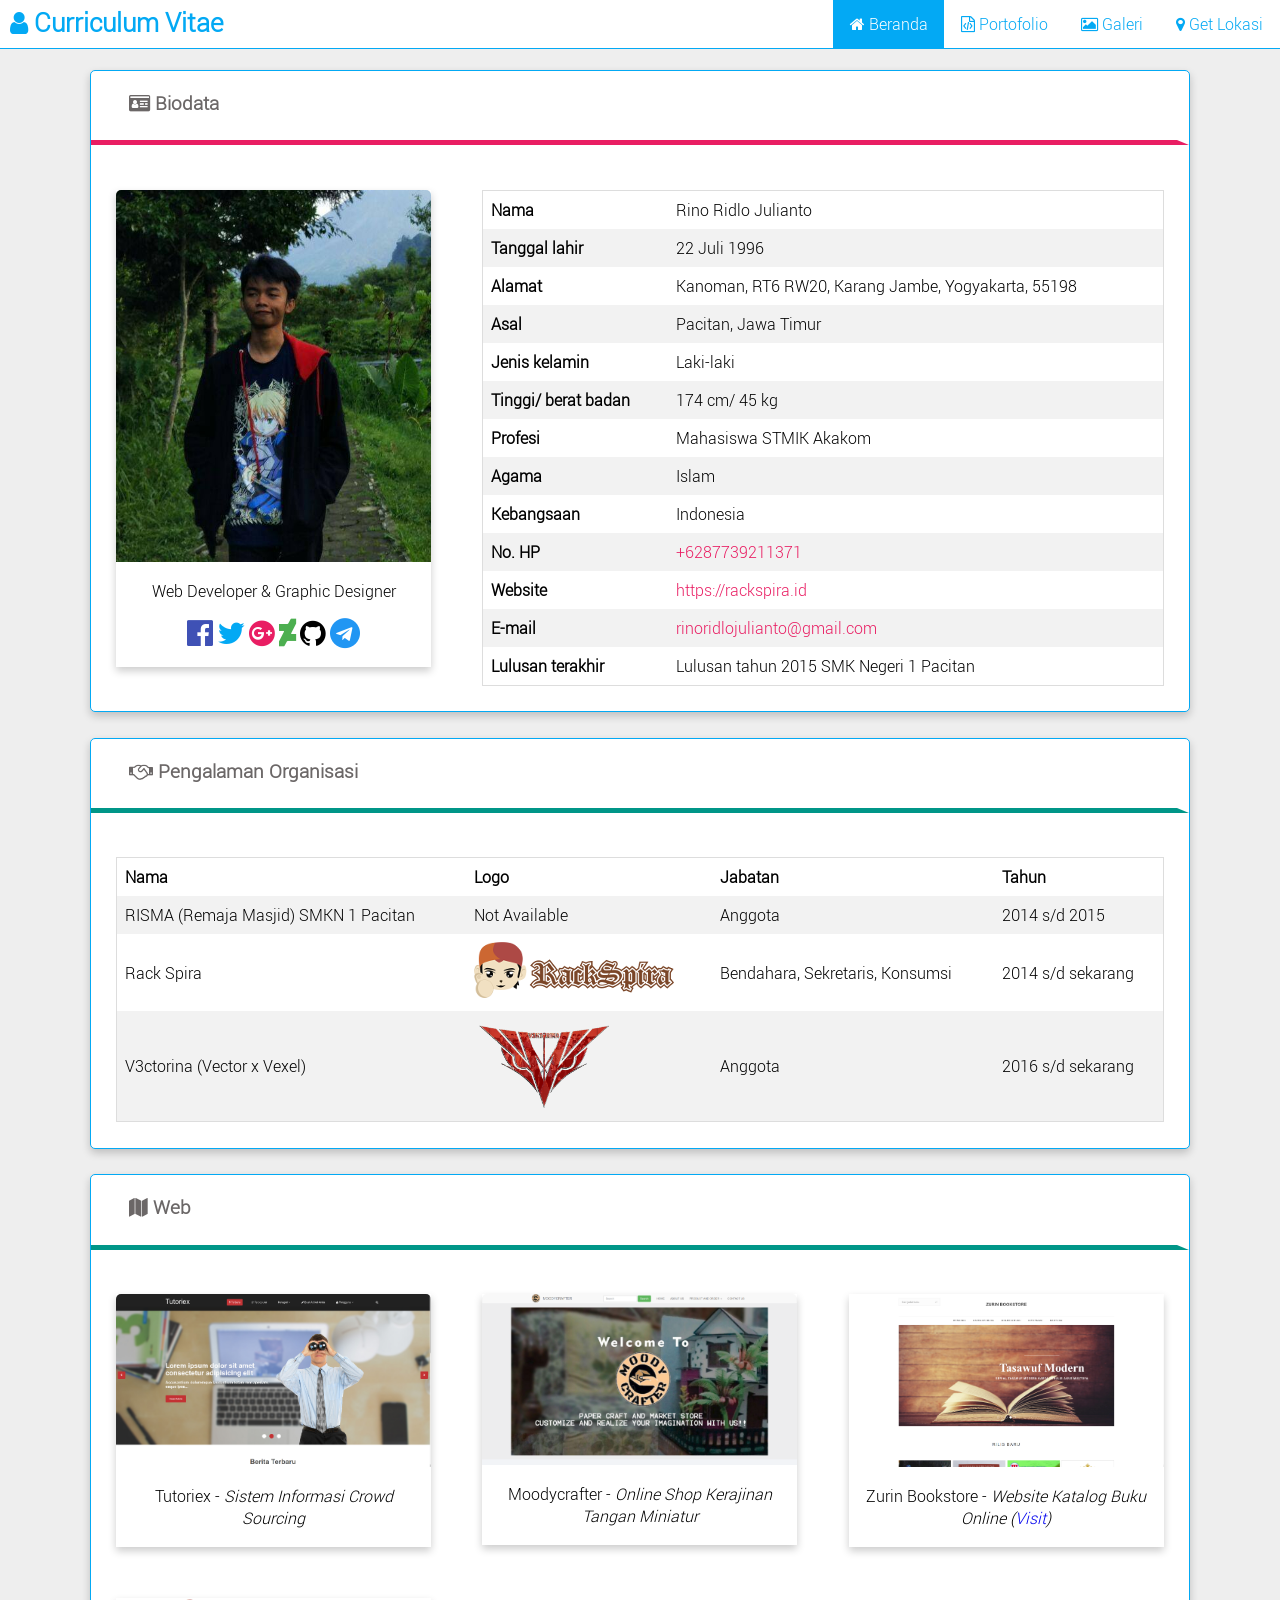
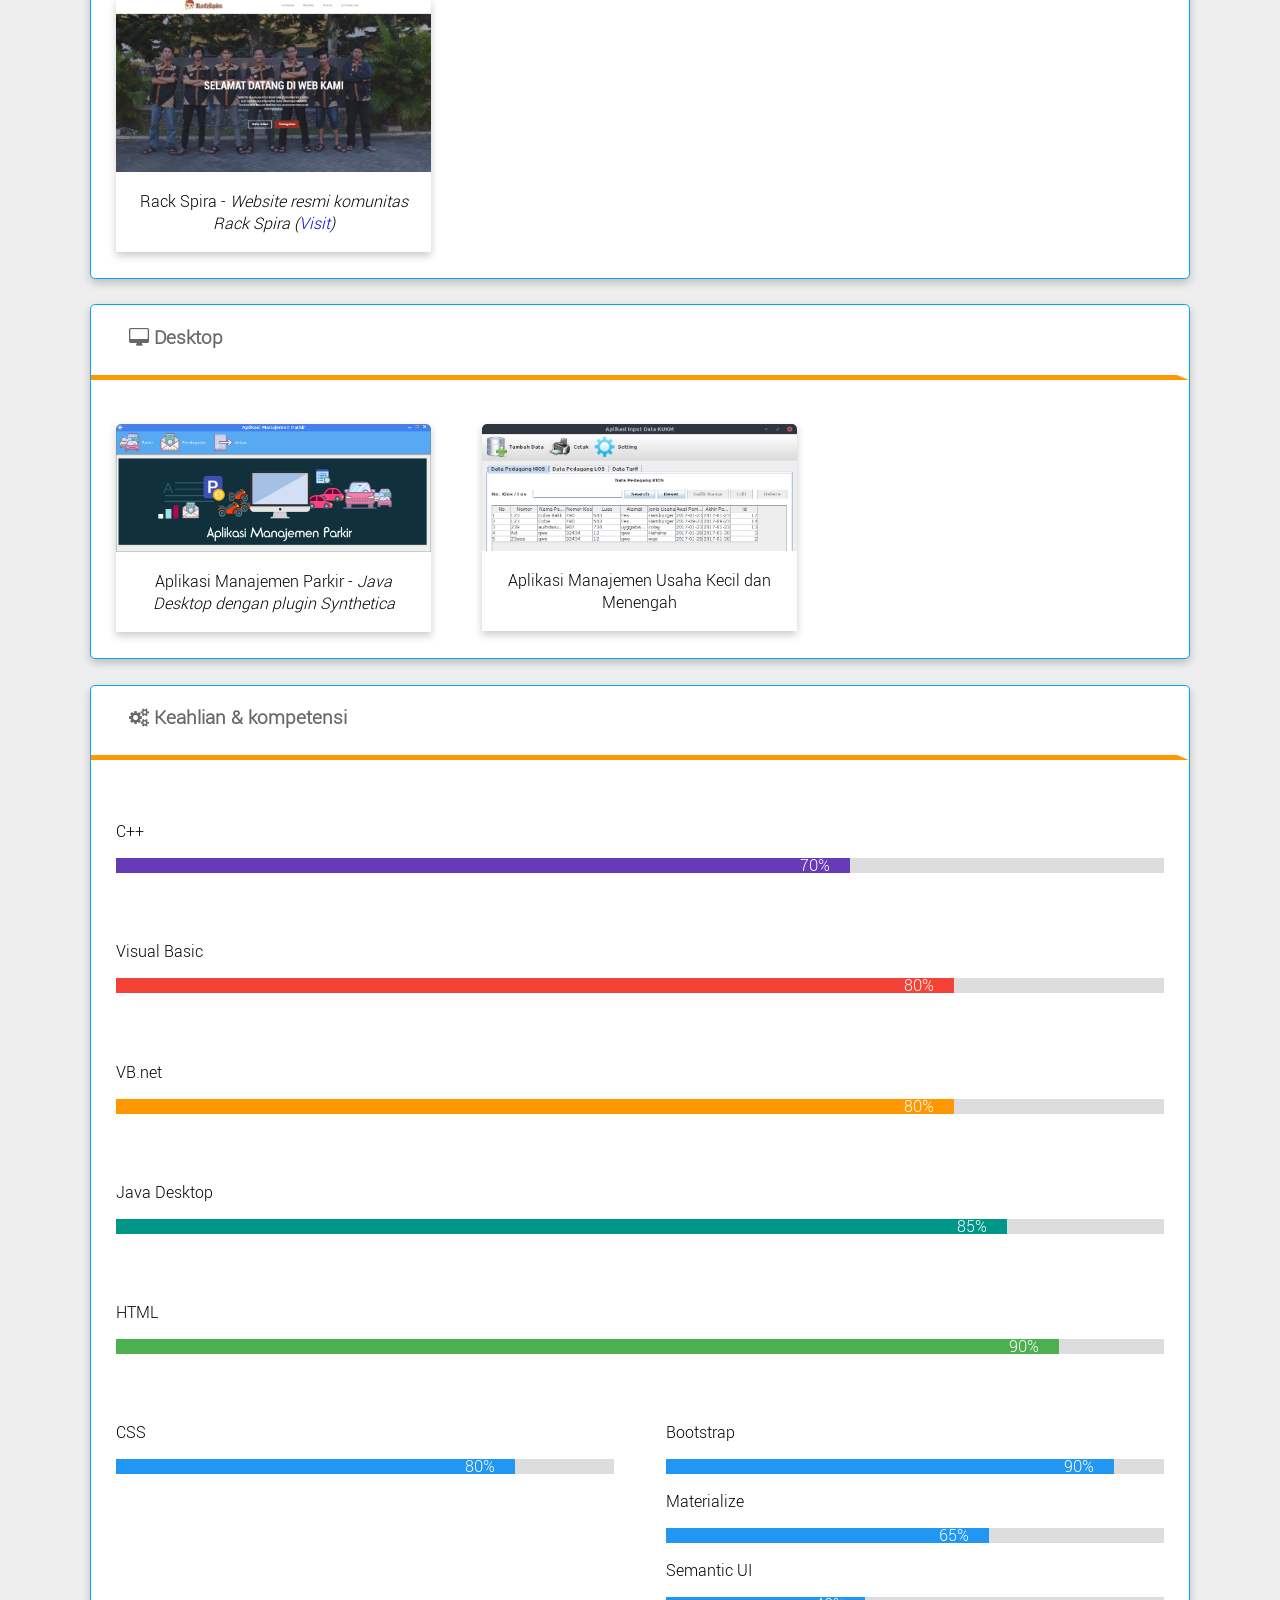
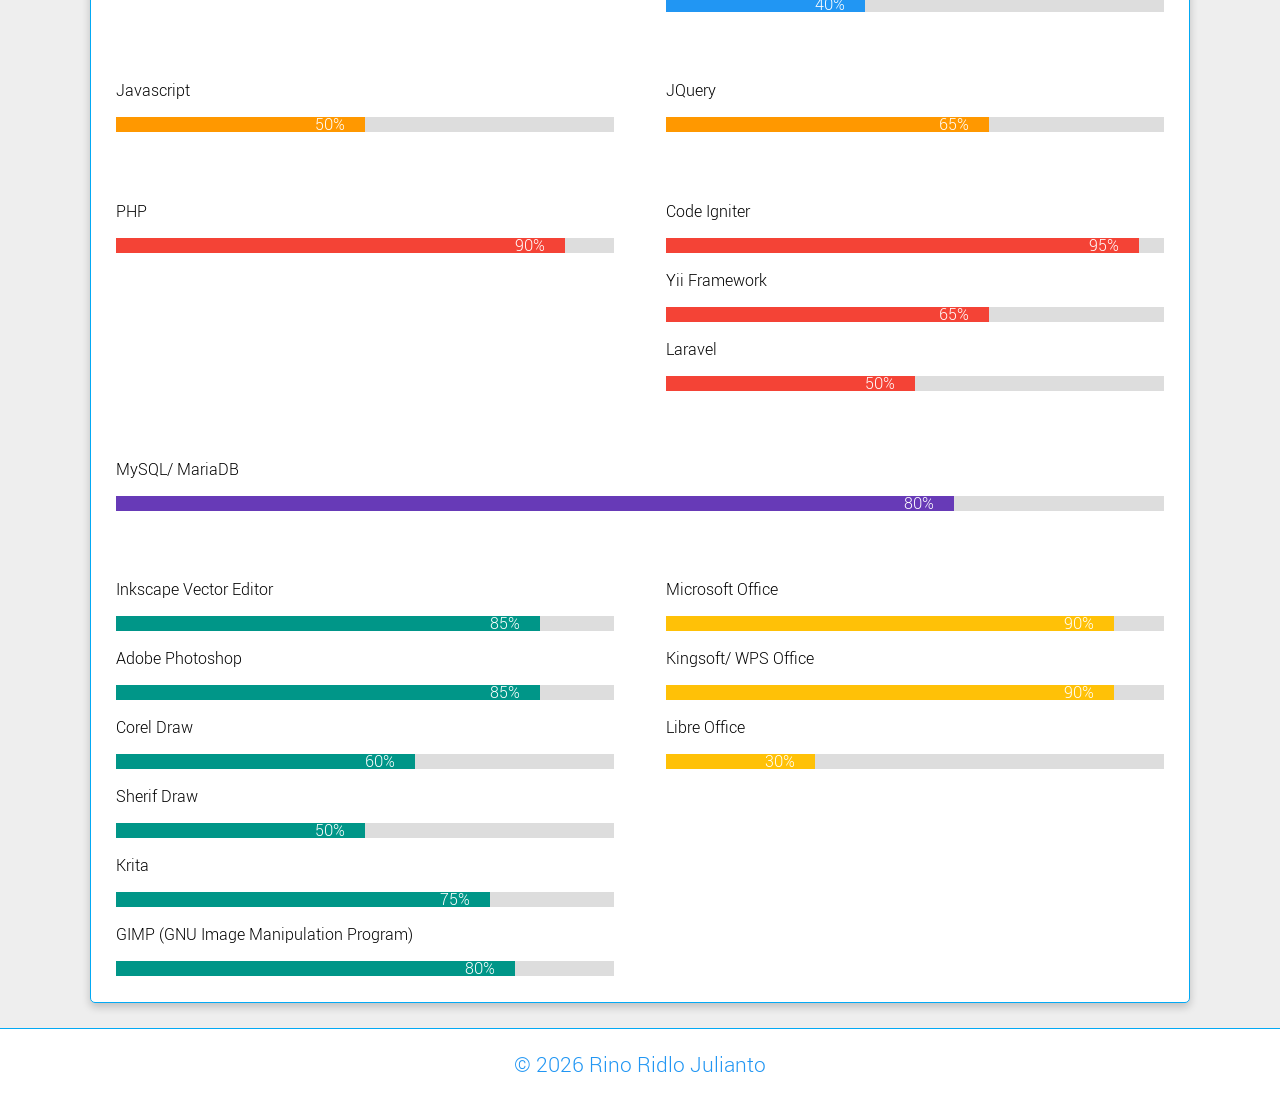
==== index.html @ c349282a "Initial commit" ====
<!DOCTYPE html>
<html lang="en">
<head>
    <meta charset="UTF-8">
    <meta name="viewport" content="width=device-width, initial-scale=1.0">
    <meta http-equiv="X-UA-Compatible" content="ie=edge">
    <title>Curriculum Vitae</title>
    <link rel="stylesheet" href="css/utama.css">
    <link rel="stylesheet" href="css/akses_font.css">
</head>
<body>
    <div class="navbar">
        <ul>
            <li class="title"><i class="fa fa-user"></i> Curriculum Vitae</li>
            <li class="right"><a href="#" onClick="getLocation(); return false;"><i class="fa fa-map-marker"></i> Get Lokasi</a></li>
            <li class="right"><a href="galeri.html"><i class="fa fa-image"></i> Galeri</a></li>
            <li class="right"><a href="portofolio.html"><i class="fa fa-file-code-o"></i> Portofolio</a></li>
            <li class="right"><a class="active" href="index.html"><i class="fa fa-home"></i> Beranda</a></li>
        </ul>
    </div>
    <div class="main">
        <div class="card">
            <div class="row">
                    <h3 class="border-red"><i class="fa fa-id-card"></i> Biodata</h3>
                    <div class="kol-4">
                        <div class="profile">
                        <img src="img/me.jpg" align="center">
                        <div class="profile-content">
                            <p align="center">Web Developer &amp; Graphic Designer</p>
                            <p align="center">
                                <a href="https://facebook.com/RynoVengeance" target="_blank">
                                    <i class="fa fa-facebook-official" style="font-size:30px;color:#3F51B5;" title="Facebook"></i>
                                </a>
                                <a href="https://twitter.com/Ryno_Vengenz" target="_blank">
                                    <i class="fa fa-twitter" style="font-size:30px;color:#03A9F4;" title="Twitter"></i>
                                </a>
                                <a href="https://plus.google.com/+RinoRidloJulianto" target="_blank">
                                    <i class="fa fa-google-plus-official" style="font-size:30px;color:#E91E63;" title="Google Plus"></i>
                                </a>
                                <a href="https://zurin14.deviantart.com/" target="_blank">
                                    <i class="fa fa-deviantart" style="font-size:30px;color:#4CAF50;" title="DeviantArt"></i>
                                </a>
                                <a href="https://github.com/Zurin" target="_blank">
                                    <i class="fa fa-github" style="font-size:30px;color:#000;" title="GitHub"></i>
                                </a>
                                <a href="https://t.me/ZurinArctus" target="_blank">
                                    <i class="fa fa-telegram" style="font-size:30px;color:#2196F3;" title="Telegram"></i>
                                </a>
                            </p> 
                        </div>
                        </div>  
                    </div>
                    <div class="kol-8">
                        <div style="overflow-x:auto;">
                                <table>
                                        <tr>
                                            <th>Nama</th>
                                            <td>Rino Ridlo Julianto</td>
                                        </tr>
                                        <tr>
                                            <th>Tanggal lahir</th>
                                            <td>22 Juli 1996</td>
                                        </tr>
                                        <tr>
                                            <th>Alamat</th>
                                            <td>Kanoman, RT6 RW20, Karang Jambe, Yogyakarta, 55198</td>
                                        </tr>
                                        <tr>
                                            <th>Asal</th>
                                            <td>Pacitan, Jawa Timur</td>
                                        </tr>
                                        <tr>
                                            <th>Jenis kelamin</th>
                                            <td>Laki-laki</td>
                                        </tr>
                                        <tr>
                                            <th>Tinggi/ berat badan</th>
                                            <td>174 cm/ 45 kg</td>
                                        </tr>
                                        <tr>
                                            <th>Profesi</th>
                                            <td>Mahasiswa STMIK Akakom</td>
                                        </tr>
                                        <tr>
                                            <th>Agama</th>
                                            <td>Islam</td>
                                        </tr>
                                        <tr>
                                            <th>Kebangsaan</th>
                                            <td>Indonesia</td>
                                        </tr>
                                        <tr>
                                            <th>No. HP</th>
                                            <td><a class="link" href="sms:+6287739211371?body=Halo.">+6287739211371</a></td>
                                        </tr>
                                        <tr>
                                            <th>Website</th>
                                            <td><a class="link" href="https://rackspira.id" target="_blank">https://rackspira.id</a></td>
                                        </tr>
                                        <tr>
                                            <th>E-mail</th>
                                            <td><a class="link" href="mailto:rinoridlojulianto@gmail.com">rinoridlojulianto@gmail.com</a></td>
                                        </tr>
                                        <tr>
                                            <th>Lulusan terakhir</th>
                                            <td>Lulusan tahun 2015 SMK Negeri 1 Pacitan</td>
                                        </tr>                                       
                                </table>
                        </div>
                    </div>
            </div>
        </div>
        <div class="card">
            <div class="row">
                    <h3 class="border-green"><i class="fa fa-handshake-o"></i> Pengalaman Organisasi</h3>
                    <div class="kol-12">
                        <div style="overflow-x:auto;">
                            <table>
                                <tr>
                                    <th>Nama</th>
                                    <th>Logo</th>
                                    <th>Jabatan</th>
                                    <th>Tahun</th>
                                </tr>
                                <tr>
                                    <td>RISMA (Remaja Masjid) SMKN 1 Pacitan</td>
                                    <td>Not Available</td>
                                    <td>Anggota</td>
                                    <td>2014 s/d 2015</td>
                                </tr>
                                <tr>
                                    <td>Rack Spira</td>
                                    <td><img src="img/rackspira.png"></td>
                                    <td>Bendahara, Sekretaris, Konsumsi</td>
                                    <td>2014 s/d sekarang</td>
                                </tr>
                                <tr>
                                    <td>V3ctorina (Vector x Vexel)</td>
                                    <td><img src="img/vectorina.png" style="width:140px" align="center"></td>
                                    <td>Anggota</td>
                                    <td>2016 s/d sekarang</td>
                                </tr>
                            </table> 
                        </div>
                    </div>
                </div>
        </div>
        <div class="card">
            <div class="row">
                    <h3 class="border-green"><i class="fa fa-map"></i> Web</h3>
                    <div class="kol-4">
                        <div class="profile">
                        <img src="img/tutoriex.png" align="center">
                        <div class="profile-content">
                            <p align="center">
                                Tutoriex - <i>Sistem Informasi Crowd Sourcing</i>
                            </p> 
                        </div>
                        </div>  
                    </div>
                    <div class="kol-4">
                        <div class="profile">
                        <img src="img/moodycraft.png" align="center">
                        <div class="profile-content">
                            <p align="center">
                                Moodycrafter - <i>Online Shop Kerajinan Tangan Miniatur</i>
                            </p> 
                        </div>
                        </div>  
                    </div>
                    <div class="kol-4">
                        <div class="profile">
                        <img src="img/bookstore.png" align="center">
                        <div class="profile-content">
                            <p align="center">
                                Zurin Bookstore - <i>Website Katalog Buku Online (<a href="https://zurin-bookstore.herokuapp.com" target="_blank">Visit</a>)</i>
                            </p> 
                        </div>
                        </div>  
                    </div>
                    <div class="kol-4">
                        <div class="profile">
                        <img src="img/rackspiraweb.png" align="center">
                        <div class="profile-content">
                            <p align="center">
                                Rack Spira - <i>Website resmi komunitas Rack Spira (<a href="https://rackspira.id" target="_blank">Visit</a>)</i>
                            </p> 
                        </div>
                        </div>  
                    </div>
            </div>
        </div>
        <div class="card">
                <div class="row">
                        <h3 class="border-orange"><i class="fa fa-desktop"></i> Desktop</h3>
                        <div class="kol-4">
                            <div class="profile">
                            <img src="img/parkir.png" align="center">
                            <div class="profile-content">
                                <p align="center">
                                    Aplikasi Manajemen Parkir - <i>Java Desktop dengan plugin Synthetica</i>
                                </p> 
                            </div>
                            </div>  
                        </div>
                        <div class="kol-4">
                            <div class="profile">
                            <img src="img/kukm.png" align="center">
                            <div class="profile-content">
                                <p align="center">
                                    Aplikasi Manajemen Usaha Kecil dan Menengah
                                </p> 
                            </div>
                            </div>  
                        </div>
                </div>
        </div>
        <div class="card">
            <div class="row">
                <h3 class="border-orange"><i class="fa fa-cogs"></i> Keahlian &amp; kompetensi</h3>
                <div class="kol-12">
                    <p>C++</p>
                    <div class="konten-skil">
                      <div class="skil purple" style="width:70%;">70%</div>
                    </div>
                </div>
                <div class="kol-12">
                    <p>Visual Basic</p>
                    <div class="konten-skil">
                      <div class="skil red" style="width:80%;">80%</div>
                    </div>
                </div>
                <div class="kol-12">
                    <p>VB.net</p>
                    <div class="konten-skil">
                      <div class="skil orange" style="width:80%;">80%</div>
                    </div>
                </div>
                <div class="kol-12">
                    <p>Java Desktop</p>
                    <div class="konten-skil">
                      <div class="skil teal" style="width:85%;">85%</div>
                    </div>
                </div>
                <div class="kol-12">
                    <p>HTML</p>
                    <div class="konten-skil">
                      <div class="skil green" style="width:90%;">90%</div>
                    </div>
                </div>
                <div class="kol-6">
                    <p>CSS</p>
                    <div class="konten-skil">
                      <div class="skil blue" style="width:80%;">80%</div>
                    </div>
                </div>
                <div class="kol-6">
                    <p>Bootstrap</p>
                    <div class="konten-skil">
                      <div class="skil blue" style="width:90%;">90%</div>
                    </div>
                    <p>Materialize</p>
                    <div class="konten-skil">
                      <div class="skil blue" style="width:65%;">65%</div>
                    </div>
                    <p>Semantic UI</p>
                    <div class="konten-skil">
                      <div class="skil blue" style="width:40%;">40%</div>
                    </div>
                </div>
                <div class="kol-6">
                    <p>Javascript</p>
                    <div class="konten-skil">
                      <div class="skil orange" style="width:50%;">50%</div>
                    </div>
                </div>
                <div class="kol-6">
                    <p>JQuery</p>
                    <div class="konten-skil">
                      <div class="skil orange" style="width:65%;">65%</div>
                    </div>
                </div>
                <div class="kol-6">
                    <p>PHP</p>
                    <div class="konten-skil">
                      <div class="skil red" style="width:90%;">90%</div>
                    </div>
                </div>
                <div class="kol-6">
                    <p>Code Igniter</p>
                    <div class="konten-skil">
                      <div class="skil red" style="width:95%;">95%</div>
                    </div>
                    <p>Yii Framework</p>
                    <div class="konten-skil">
                      <div class="skil red" style="width:65%;">65%</div>
                    </div>
                    <p>Laravel</p>
                    <div class="konten-skil">
                      <div class="skil red" style="width:50%;">50%</div>
                    </div>
                </div>
                <div class="kol-12">
                    <p>MySQL/ MariaDB</p>
                    <div class="konten-skil">
                      <div class="skil purple" style="width:80%;">80%</div>
                    </div>
                </div>
                <div class="kol-6">
                    <p>Inkscape Vector Editor</p>
                    <div class="konten-skil">
                      <div class="skil teal" style="width:85%;">85%</div>
                    </div>
                    <p>Adobe Photoshop</p>
                    <div class="konten-skil">
                      <div class="skil teal" style="width:85%;">85%</div>
                    </div>
                    <p>Corel Draw</p>
                    <div class="konten-skil">
                      <div class="skil teal" style="width:60%;">60%</div>
                    </div>
                    <p>Sherif Draw</p>
                    <div class="konten-skil">
                      <div class="skil teal" style="width:50%;">50%</div>
                    </div>
                    <p>Krita</p>
                    <div class="konten-skil">
                      <div class="skil teal" style="width:75%;">75%</div>
                    </div>
                    <p>GIMP (GNU Image Manipulation Program)</p>
                    <div class="konten-skil">
                      <div class="skil teal" style="width:80%;">80%</div>
                    </div>
                </div>
                <div class="kol-6">
                    <p>Microsoft Office</p>
                    <div class="konten-skil">
                      <div class="skil yellow" style="width:90%;">90%</div>
                    </div>
                    <p>Kingsoft/ WPS Office</p>
                    <div class="konten-skil">
                      <div class="skil yellow" style="width:90%;">90%</div>
                    </div>
                    <p>Libre Office</p>
                    <div class="konten-skil">
                      <div class="skil yellow" style="width:30%;">30%</div>
                    </div>
                </div>
            </div>
        </div>
    </div>
    <div class="footer">
            <p>
                &copy; <script type="text/javascript">document.write(new Date().getFullYear());</script> Rino Ridlo Julianto
            </p>
    </div>
</body>
</html>
<script>
        function getLocation() {
            if (navigator.geolocation) {
                navigator.geolocation.getCurrentPosition(showPosition);
            } else { 
                alert("Browser tidak mendukung Geolokasi");
            }
        }
        
        function showPosition(position) {
            alert("Latitude: " + position.coords.latitude + 
            "\nLongitude: " + position.coords.longitude);
        }
</script>
---- css/utama.css ----
@font-face {
    font-family: 'robotolight';
    src: url('../fonts/Roboto-Light-webfont.eot');
    src: url('../fonts/Roboto-Light-webfont.eot?#iefix') format('embedded-opentype'),
         url('../fonts/Roboto-Light-webfont.woff') format('woff'),
         url('../fonts/Roboto-Light-webfont.ttf') format('truetype'),
         url('../fonts/Roboto-Light-webfont.svg#robotolight') format('svg');
    font-weight: normal;
    font-style: normal;

}

body {
    margin: 0;
    padding: 0;
    font-family: 'robotolight'; 
    background-color: #EEEEEE;
}

.main {
    margin-top: 70px;
}

.footer {
    background-color: #fff;
    color: #2196F3;
    text-align: center;
    font-size: 1.3em;
    padding: 0 1.4vw 0.6vw 1.4vw;
    border-top: solid 0.14vw #03A9F4;
    bottom: 0;
    width: 100%;
}

.navbar ul {
    list-style-type: none;
    margin: 0;
    padding: 0;
    overflow: hidden;
    background-color: rgb(255, 255, 255);
    border-bottom: solid 0.14vw #03A9F4;
    width: 100%;
    max-width: 100%;
    position: fixed;
    top: 0;
}

.navbar li {
    float: left;
}

.navbar li a {
    display: block;
    color: #03A9F4;
    text-align: center;
    padding: 1vw 1.3vw;
    text-decoration: none;
}

.navbar li a:hover:not(.active) {
    background-color: rgb(123, 218, 255);
    color: #fff;
    transition: 0.5s;
}

.navbar .active {
    background-color: #03A9F4;
    color: #fff;
}

.navbar .title {
    font-weight: bold;
    color: #03A9F4;
    font-size: 1.6em;
    text-align: center;
    padding: 0.4vw 0vw 0vw 0.8vw;
}

.navbar li.right {float: right;}

.card {
    background-color: #fff;
    border: solid 0.1vw #03A9F4;
    box-shadow: 0 4px 8px 0 rgba(0,0,0,0.2);
    transition: 0.3s;
    margin: 2vw 7vw 2vw 7vw;
    border-radius: 5px;
}

.card .border-red {
    padding: 0 0 2vw 3vw;
    border-bottom: 0.4vw solid #E91E63;
    border-right: 1vw solid transparent;
    color: rgb(107, 103, 103);
}

.card .border-green {
    padding: 0 0 2vw 3vw;
    border-bottom: 0.4vw solid #009688;
    border-right: 1vw solid transparent;
    color: rgb(107, 103, 103);
}

.card .border-orange {
    padding: 0 0 2vw 3vw;
    border-bottom: 0.4vw solid #FF9800;
    border-right: 1vw solid transparent;
    color: rgb(107, 103, 103);
}

.profile {
    background-color: #fff;
    box-shadow: 0 4px 8px 0 rgba(0,0,0,0.2);
    transition: 0.3s;
    width: 100%;
}

.profile:hover {
    box-shadow: 0 8px 16px 0 rgba(0,0,0,0.2);
}

.profile-content {
    padding: 2px 16px;
}

.profile img{
    width: 100%;
    max-width: 100%;
    height: auto;
    border-radius: 5px 5px 0 0;
}

table {
    border-collapse: collapse;
    border-spacing: 0;
    width: 100%;
    max-width: 100%;
    border: 1px solid #ddd;
}

th, td {
    border: none;
    text-align: left;
    padding: 8px;
}

tr:nth-child(even){background-color: #f2f2f2}

* {
    box-sizing: border-box;
}

table a:link {
    text-decoration: none;
    color: #E91E63;
}

table a:visited {
    text-decoration: none;
    color: #E91E63;
}

table a:hover {
    text-decoration: none;
    color: #fff;
    background-color: #E91E63;
}

table a:active {
    text-decoration: none;
    color: #fff;
    background-color: #E91E63;
}

p a:link, p a:visited, p a:hover, p a:active {
    text-decoration: none;
}

.konten-skil {
    width: 100%;
    padding-bottom: 0;
    padding-top: 0;
    margin: 0; 
    background-color: #ddd;
}

.skil {
    text-align: right; 
    padding-right: 20px;
    padding-bottom: 0;
    padding-top: 0;
    margin: 0; 
    line-height: 15px; 
    color: white;
}

.green {background-color: #4CAF50;} 
.blue {background-color: #2196F3;} 
.red {background-color: #F44336;}
.orange {background-color: #FF9800;}
.purple {background-color: #673AB7;}
.yellow {background-color: #FFC107;} 
.teal {background-color: #009688;}

.gallery {
    margin: 1.5em 0;
    padding: 0;
    -moz-column-gap: 1.5em;
    -webkit-column-gap: 1.5em;
    column-gap: 1.5em;
    font-size: .85em;
}

.gallery-item {
    display: inline-block;
    background: #fff;
    padding: 0em;
    margin: 0 0 1.5em;
    width: 100%;
    box-sizing: border-box;
    -moz-box-sizing: border-box;
    -webkit-box-sizing: border-box;
}

.gallery-item img {
    max-width: 100%;
}

.gallery-item:hover {
    box-shadow: 0 8px 16px 0 rgba(0,0,0,0.2);
}

.row::after {
    content: "";
    clear: both;
    display: block;
}

[class*="kol-"] {
    float: left;
    padding: 2vw;
}

/* Untuk Desktop: */
.kol-1 {width: 8.33%;}
.kol-2 {width: 16.66%;}
.kol-3 {width: 25%;}
.kol-4 {width: 33.33%;}
.kol-5 {width: 41.66%;}
.kol-6 {width: 50%;}
.kol-7 {width: 58.33%;}
.kol-8 {width: 66.66%;}
.kol-9 {width: 75%;}
.kol-10 {width: 83.33%;}
.kol-11 {width: 91.66%;}
.kol-12 {width: 100%;}

@media only screen and (max-width: 768px) {
    /* Mobile: */
    [class*="kol-"] {
        width: 100%;
    }
    .main {
        margin-top: 160px;
    }
    .footer {
        padding: 1.4vw;
    }
    .navbar ul li.right, 
    .navbar ul li {float: none;}
    .gallery {
        -moz-column-count: 1;
        -webkit-column-count: 1;
        column-count: 1;
    }
}

@media only screen and (min-width: 900px) {
    .gallery {
        -moz-column-count: 4;
        -webkit-column-count: 4;
        column-count: 4;
    }
}

@media only screen and (min-width: 1100px) {
    .gallery {
        -moz-column-count: 5;
        -webkit-column-count: 5;
        column-count: 5;
    }
}
---- css/akses_font.css ----
/*direktori font*/
@font-face {
  font-family: 'FontAwesome';
  src: url('../fonts/fontawesome-webfont.eot?v=4.7.0');
  src: url('../fonts/fontawesome-webfont.eot?#iefix&v=4.7.0') format('embedded-opentype'), url('../fonts/fontawesome-webfont.woff2?v=4.7.0') format('woff2'), url('../fonts/fontawesome-webfont.woff?v=4.7.0') format('woff'), url('../fonts/fontawesome-webfont.ttf?v=4.7.0') format('truetype'), url('../fonts/fontawesome-webfont.svg?v=4.7.0#fontawesomeregular') format('svg');
  font-weight: normal;
  font-style: normal;
}

/*ambil font (dokumentasi font-awesome)*/
.fa {
  display: inline-block;
  font: normal normal normal 14px/1 FontAwesome;
  font-size: inherit;
  text-rendering: auto;
  -webkit-font-smoothing: antialiased;
  -moz-osx-font-smoothing: grayscale;
}
.fa-lg {
  font-size: 1.33333333em;
  line-height: 0.75em;
  vertical-align: -15%;
}
.fa-2x {
  font-size: 2em;
}
.fa-3x {
  font-size: 3em;
}
.fa-4x {
  font-size: 4em;
}
.fa-5x {
  font-size: 5em;
}
.fa-fw {
  width: 1.28571429em;
  text-align: center;
}
.fa-ul {
  padding-left: 0;
  margin-left: 2.14285714em;
  list-style-type: none;
}
.fa-ul > li {
  position: relative;
}
.fa-li {
  position: absolute;
  left: -2.14285714em;
  width: 2.14285714em;
  top: 0.14285714em;
  text-align: center;
}
.fa-li.fa-lg {
  left: -1.85714286em;
}
.fa-border {
  padding: .2em .25em .15em;
  border: solid 0.08em #eeeeee;
  border-radius: .1em;
}
.fa-pull-left {
  float: left;
}
.fa-pull-right {
  float: right;
}
.fa.fa-pull-left {
  margin-right: .3em;
}
.fa.fa-pull-right {
  margin-left: .3em;
}
/* Deprecated as of 4.4.0 */
.pull-right {
  float: right;
}
.pull-left {
  float: left;
}
.fa.pull-left {
  margin-right: .3em;
}
.fa.pull-right {
  margin-left: .3em;
}
.fa-spin {
  -webkit-animation: fa-spin 2s infinite linear;
  animation: fa-spin 2s infinite linear;
}
.fa-pulse {
  -webkit-animation: fa-spin 1s infinite steps(8);
  animation: fa-spin 1s infinite steps(8);
}
@-webkit-keyframes fa-spin {
  0% {
    -webkit-transform: rotate(0deg);
    transform: rotate(0deg);
  }
  100% {
    -webkit-transform: rotate(359deg);
    transform: rotate(359deg);
  }
}
@keyframes fa-spin {
  0% {
    -webkit-transform: rotate(0deg);
    transform: rotate(0deg);
  }
  100% {
    -webkit-transform: rotate(359deg);
    transform: rotate(359deg);
  }
}
.fa-rotate-90 {
  -ms-filter: "progid:DXImageTransform.Microsoft.BasicImage(rotation=1)";
  -webkit-transform: rotate(90deg);
  -ms-transform: rotate(90deg);
  transform: rotate(90deg);
}
.fa-rotate-180 {
  -ms-filter: "progid:DXImageTransform.Microsoft.BasicImage(rotation=2)";
  -webkit-transform: rotate(180deg);
  -ms-transform: rotate(180deg);
  transform: rotate(180deg);
}
.fa-rotate-270 {
  -ms-filter: "progid:DXImageTransform.Microsoft.BasicImage(rotation=3)";
  -webkit-transform: rotate(270deg);
  -ms-transform: rotate(270deg);
  transform: rotate(270deg);
}
.fa-flip-horizontal {
  -ms-filter: "progid:DXImageTransform.Microsoft.BasicImage(rotation=0, mirror=1)";
  -webkit-transform: scale(-1, 1);
  -ms-transform: scale(-1, 1);
  transform: scale(-1, 1);
}
.fa-flip-vertical {
  -ms-filter: "progid:DXImageTransform.Microsoft.BasicImage(rotation=2, mirror=1)";
  -webkit-transform: scale(1, -1);
  -ms-transform: scale(1, -1);
  transform: scale(1, -1);
}
:root .fa-rotate-90,
:root .fa-rotate-180,
:root .fa-rotate-270,
:root .fa-flip-horizontal,
:root .fa-flip-vertical {
  filter: none;
}
.fa-stack {
  position: relative;
  display: inline-block;
  width: 2em;
  height: 2em;
  line-height: 2em;
  vertical-align: middle;
}
.fa-stack-1x,
.fa-stack-2x {
  position: absolute;
  left: 0;
  width: 100%;
  text-align: center;
}
.fa-stack-1x {
  line-height: inherit;
}
.fa-stack-2x {
  font-size: 2em;
}
.fa-inverse {
  color: #ffffff;
}
/* Font Awesome uses the Unicode Private Use Area (PUA) to ensure screen
   readers do not read off random characters that represent icons */
.fa-glass:before {
  content: "\f000";
}
.fa-music:before {
  content: "\f001";
}
.fa-search:before {
  content: "\f002";
}
.fa-envelope-o:before {
  content: "\f003";
}
.fa-heart:before {
  content: "\f004";
}
.fa-star:before {
  content: "\f005";
}
.fa-star-o:before {
  content: "\f006";
}
.fa-user:before {
  content: "\f007";
}
.fa-film:before {
  content: "\f008";
}
.fa-th-large:before {
  content: "\f009";
}
.fa-th:before {
  content: "\f00a";
}
.fa-th-list:before {
  content: "\f00b";
}
.fa-check:before {
  content: "\f00c";
}
.fa-remove:before,
.fa-close:before,
.fa-times:before {
  content: "\f00d";
}
.fa-search-plus:before {
  content: "\f00e";
}
.fa-search-minus:before {
  content: "\f010";
}
.fa-power-off:before {
  content: "\f011";
}
.fa-signal:before {
  content: "\f012";
}
.fa-gear:before,
.fa-cog:before {
  content: "\f013";
}
.fa-trash-o:before {
  content: "\f014";
}
.fa-home:before {
  content: "\f015";
}
.fa-file-o:before {
  content: "\f016";
}
.fa-clock-o:before {
  content: "\f017";
}
.fa-road:before {
  content: "\f018";
}
.fa-download:before {
  content: "\f019";
}
.fa-arrow-circle-o-down:before {
  content: "\f01a";
}
.fa-arrow-circle-o-up:before {
  content: "\f01b";
}
.fa-inbox:before {
  content: "\f01c";
}
.fa-play-circle-o:before {
  content: "\f01d";
}
.fa-rotate-right:before,
.fa-repeat:before {
  content: "\f01e";
}
.fa-refresh:before {
  content: "\f021";
}
.fa-list-alt:before {
  content: "\f022";
}
.fa-lock:before {
  content: "\f023";
}
.fa-flag:before {
  content: "\f024";
}
.fa-headphones:before {
  content: "\f025";
}
.fa-volume-off:before {
  content: "\f026";
}
.fa-volume-down:before {
  content: "\f027";
}
.fa-volume-up:before {
  content: "\f028";
}
.fa-qrcode:before {
  content: "\f029";
}
.fa-barcode:before {
  content: "\f02a";
}
.fa-tag:before {
  content: "\f02b";
}
.fa-tags:before {
  content: "\f02c";
}
.fa-book:before {
  content: "\f02d";
}
.fa-bookmark:before {
  content: "\f02e";
}
.fa-print:before {
  content: "\f02f";
}
.fa-camera:before {
  content: "\f030";
}
.fa-font:before {
  content: "\f031";
}
.fa-bold:before {
  content: "\f032";
}
.fa-italic:before {
  content: "\f033";
}
.fa-text-height:before {
  content: "\f034";
}
.fa-text-width:before {
  content: "\f035";
}
.fa-align-left:before {
  content: "\f036";
}
.fa-align-center:before {
  content: "\f037";
}
.fa-align-right:before {
  content: "\f038";
}
.fa-align-justify:before {
  content: "\f039";
}
.fa-list:before {
  content: "\f03a";
}
.fa-dedent:before,
.fa-outdent:before {
  content: "\f03b";
}
.fa-indent:before {
  content: "\f03c";
}
.fa-video-camera:before {
  content: "\f03d";
}
.fa-photo:before,
.fa-image:before,
.fa-picture-o:before {
  content: "\f03e";
}
.fa-pencil:before {
  content: "\f040";
}
.fa-map-marker:before {
  content: "\f041";
}
.fa-adjust:before {
  content: "\f042";
}
.fa-tint:before {
  content: "\f043";
}
.fa-edit:before,
.fa-pencil-square-o:before {
  content: "\f044";
}
.fa-share-square-o:before {
  content: "\f045";
}
.fa-check-square-o:before {
  content: "\f046";
}
.fa-arrows:before {
  content: "\f047";
}
.fa-step-backward:before {
  content: "\f048";
}
.fa-fast-backward:before {
  content: "\f049";
}
.fa-backward:before {
  content: "\f04a";
}
.fa-play:before {
  content: "\f04b";
}
.fa-pause:before {
  content: "\f04c";
}
.fa-stop:before {
  content: "\f04d";
}
.fa-forward:before {
  content: "\f04e";
}
.fa-fast-forward:before {
  content: "\f050";
}
.fa-step-forward:before {
  content: "\f051";
}
.fa-eject:before {
  content: "\f052";
}
.fa-chevron-left:before {
  content: "\f053";
}
.fa-chevron-right:before {
  content: "\f054";
}
.fa-plus-circle:before {
  content: "\f055";
}
.fa-minus-circle:before {
  content: "\f056";
}
.fa-times-circle:before {
  content: "\f057";
}
.fa-check-circle:before {
  content: "\f058";
}
.fa-question-circle:before {
  content: "\f059";
}
.fa-info-circle:before {
  content: "\f05a";
}
.fa-crosshairs:before {
  content: "\f05b";
}
.fa-times-circle-o:before {
  content: "\f05c";
}
.fa-check-circle-o:before {
  content: "\f05d";
}
.fa-ban:before {
  content: "\f05e";
}
.fa-arrow-left:before {
  content: "\f060";
}
.fa-arrow-right:before {
  content: "\f061";
}
.fa-arrow-up:before {
  content: "\f062";
}
.fa-arrow-down:before {
  content: "\f063";
}
.fa-mail-forward:before,
.fa-share:before {
  content: "\f064";
}
.fa-expand:before {
  content: "\f065";
}
.fa-compress:before {
  content: "\f066";
}
.fa-plus:before {
  content: "\f067";
}
.fa-minus:before {
  content: "\f068";
}
.fa-asterisk:before {
  content: "\f069";
}
.fa-exclamation-circle:before {
  content: "\f06a";
}
.fa-gift:before {
  content: "\f06b";
}
.fa-leaf:before {
  content: "\f06c";
}
.fa-fire:before {
  content: "\f06d";
}
.fa-eye:before {
  content: "\f06e";
}
.fa-eye-slash:before {
  content: "\f070";
}
.fa-warning:before,
.fa-exclamation-triangle:before {
  content: "\f071";
}
.fa-plane:before {
  content: "\f072";
}
.fa-calendar:before {
  content: "\f073";
}
.fa-random:before {
  content: "\f074";
}
.fa-comment:before {
  content: "\f075";
}
.fa-magnet:before {
  content: "\f076";
}
.fa-chevron-up:before {
  content: "\f077";
}
.fa-chevron-down:before {
  content: "\f078";
}
.fa-retweet:before {
  content: "\f079";
}
.fa-shopping-cart:before {
  content: "\f07a";
}
.fa-folder:before {
  content: "\f07b";
}
.fa-folder-open:before {
  content: "\f07c";
}
.fa-arrows-v:before {
  content: "\f07d";
}
.fa-arrows-h:before {
  content: "\f07e";
}
.fa-bar-chart-o:before,
.fa-bar-chart:before {
  content: "\f080";
}
.fa-twitter-square:before {
  content: "\f081";
}
.fa-facebook-square:before {
  content: "\f082";
}
.fa-camera-retro:before {
  content: "\f083";
}
.fa-key:before {
  content: "\f084";
}
.fa-gears:before,
.fa-cogs:before {
  content: "\f085";
}
.fa-comments:before {
  content: "\f086";
}
.fa-thumbs-o-up:before {
  content: "\f087";
}
.fa-thumbs-o-down:before {
  content: "\f088";
}
.fa-star-half:before {
  content: "\f089";
}
.fa-heart-o:before {
  content: "\f08a";
}
.fa-sign-out:before {
  content: "\f08b";
}
.fa-linkedin-square:before {
  content: "\f08c";
}
.fa-thumb-tack:before {
  content: "\f08d";
}
.fa-external-link:before {
  content: "\f08e";
}
.fa-sign-in:before {
  content: "\f090";
}
.fa-trophy:before {
  content: "\f091";
}
.fa-github-square:before {
  content: "\f092";
}
.fa-upload:before {
  content: "\f093";
}
.fa-lemon-o:before {
  content: "\f094";
}
.fa-phone:before {
  content: "\f095";
}
.fa-square-o:before {
  content: "\f096";
}
.fa-bookmark-o:before {
  content: "\f097";
}
.fa-phone-square:before {
  content: "\f098";
}
.fa-twitter:before {
  content: "\f099";
}
.fa-facebook-f:before,
.fa-facebook:before {
  content: "\f09a";
}
.fa-github:before {
  content: "\f09b";
}
.fa-unlock:before {
  content: "\f09c";
}
.fa-credit-card:before {
  content: "\f09d";
}
.fa-feed:before,
.fa-rss:before {
  content: "\f09e";
}
.fa-hdd-o:before {
  content: "\f0a0";
}
.fa-bullhorn:before {
  content: "\f0a1";
}
.fa-bell:before {
  content: "\f0f3";
}
.fa-certificate:before {
  content: "\f0a3";
}
.fa-hand-o-right:before {
  content: "\f0a4";
}
.fa-hand-o-left:before {
  content: "\f0a5";
}
.fa-hand-o-up:before {
  content: "\f0a6";
}
.fa-hand-o-down:before {
  content: "\f0a7";
}
.fa-arrow-circle-left:before {
  content: "\f0a8";
}
.fa-arrow-circle-right:before {
  content: "\f0a9";
}
.fa-arrow-circle-up:before {
  content: "\f0aa";
}
.fa-arrow-circle-down:before {
  content: "\f0ab";
}
.fa-globe:before {
  content: "\f0ac";
}
.fa-wrench:before {
  content: "\f0ad";
}
.fa-tasks:before {
  content: "\f0ae";
}
.fa-filter:before {
  content: "\f0b0";
}
.fa-briefcase:before {
  content: "\f0b1";
}
.fa-arrows-alt:before {
  content: "\f0b2";
}
.fa-group:before,
.fa-users:before {
  content: "\f0c0";
}
.fa-chain:before,
.fa-link:before {
  content: "\f0c1";
}
.fa-cloud:before {
  content: "\f0c2";
}
.fa-flask:before {
  content: "\f0c3";
}
.fa-cut:before,
.fa-scissors:before {
  content: "\f0c4";
}
.fa-copy:before,
.fa-files-o:before {
  content: "\f0c5";
}
.fa-paperclip:before {
  content: "\f0c6";
}
.fa-save:before,
.fa-floppy-o:before {
  content: "\f0c7";
}
.fa-square:before {
  content: "\f0c8";
}
.fa-navicon:before,
.fa-reorder:before,
.fa-bars:before {
  content: "\f0c9";
}
.fa-list-ul:before {
  content: "\f0ca";
}
.fa-list-ol:before {
  content: "\f0cb";
}
.fa-strikethrough:before {
  content: "\f0cc";
}
.fa-underline:before {
  content: "\f0cd";
}
.fa-table:before {
  content: "\f0ce";
}
.fa-magic:before {
  content: "\f0d0";
}
.fa-truck:before {
  content: "\f0d1";
}
.fa-pinterest:before {
  content: "\f0d2";
}
.fa-pinterest-square:before {
  content: "\f0d3";
}
.fa-google-plus-square:before {
  content: "\f0d4";
}
.fa-google-plus:before {
  content: "\f0d5";
}
.fa-money:before {
  content: "\f0d6";
}
.fa-caret-down:before {
  content: "\f0d7";
}
.fa-caret-up:before {
  content: "\f0d8";
}
.fa-caret-left:before {
  content: "\f0d9";
}
.fa-caret-right:before {
  content: "\f0da";
}
.fa-columns:before {
  content: "\f0db";
}
.fa-unsorted:before,
.fa-sort:before {
  content: "\f0dc";
}
.fa-sort-down:before,
.fa-sort-desc:before {
  content: "\f0dd";
}
.fa-sort-up:before,
.fa-sort-asc:before {
  content: "\f0de";
}
.fa-envelope:before {
  content: "\f0e0";
}
.fa-linkedin:before {
  content: "\f0e1";
}
.fa-rotate-left:before,
.fa-undo:before {
  content: "\f0e2";
}
.fa-legal:before,
.fa-gavel:before {
  content: "\f0e3";
}
.fa-dashboard:before,
.fa-tachometer:before {
  content: "\f0e4";
}
.fa-comment-o:before {
  content: "\f0e5";
}
.fa-comments-o:before {
  content: "\f0e6";
}
.fa-flash:before,
.fa-bolt:before {
  content: "\f0e7";
}
.fa-sitemap:before {
  content: "\f0e8";
}
.fa-umbrella:before {
  content: "\f0e9";
}
.fa-paste:before,
.fa-clipboard:before {
  content: "\f0ea";
}
.fa-lightbulb-o:before {
  content: "\f0eb";
}
.fa-exchange:before {
  content: "\f0ec";
}
.fa-cloud-download:before {
  content: "\f0ed";
}
.fa-cloud-upload:before {
  content: "\f0ee";
}
.fa-user-md:before {
  content: "\f0f0";
}
.fa-stethoscope:before {
  content: "\f0f1";
}
.fa-suitcase:before {
  content: "\f0f2";
}
.fa-bell-o:before {
  content: "\f0a2";
}
.fa-coffee:before {
  content: "\f0f4";
}
.fa-cutlery:before {
  content: "\f0f5";
}
.fa-file-text-o:before {
  content: "\f0f6";
}
.fa-building-o:before {
  content: "\f0f7";
}
.fa-hospital-o:before {
  content: "\f0f8";
}
.fa-ambulance:before {
  content: "\f0f9";
}
.fa-medkit:before {
  content: "\f0fa";
}
.fa-fighter-jet:before {
  content: "\f0fb";
}
.fa-beer:before {
  content: "\f0fc";
}
.fa-h-square:before {
  content: "\f0fd";
}
.fa-plus-square:before {
  content: "\f0fe";
}
.fa-angle-double-left:before {
  content: "\f100";
}
.fa-angle-double-right:before {
  content: "\f101";
}
.fa-angle-double-up:before {
  content: "\f102";
}
.fa-angle-double-down:before {
  content: "\f103";
}
.fa-angle-left:before {
  content: "\f104";
}
.fa-angle-right:before {
  content: "\f105";
}
.fa-angle-up:before {
  content: "\f106";
}
.fa-angle-down:before {
  content: "\f107";
}
.fa-desktop:before {
  content: "\f108";
}
.fa-laptop:before {
  content: "\f109";
}
.fa-tablet:before {
  content: "\f10a";
}
.fa-mobile-phone:before,
.fa-mobile:before {
  content: "\f10b";
}
.fa-circle-o:before {
  content: "\f10c";
}
.fa-quote-left:before {
  content: "\f10d";
}
.fa-quote-right:before {
  content: "\f10e";
}
.fa-spinner:before {
  content: "\f110";
}
.fa-circle:before {
  content: "\f111";
}
.fa-mail-reply:before,
.fa-reply:before {
  content: "\f112";
}
.fa-github-alt:before {
  content: "\f113";
}
.fa-folder-o:before {
  content: "\f114";
}
.fa-folder-open-o:before {
  content: "\f115";
}
.fa-smile-o:before {
  content: "\f118";
}
.fa-frown-o:before {
  content: "\f119";
}
.fa-meh-o:before {
  content: "\f11a";
}
.fa-gamepad:before {
  content: "\f11b";
}
.fa-keyboard-o:before {
  content: "\f11c";
}
.fa-flag-o:before {
  content: "\f11d";
}
.fa-flag-checkered:before {
  content: "\f11e";
}
.fa-terminal:before {
  content: "\f120";
}
.fa-code:before {
  content: "\f121";
}
.fa-mail-reply-all:before,
.fa-reply-all:before {
  content: "\f122";
}
.fa-star-half-empty:before,
.fa-star-half-full:before,
.fa-star-half-o:before {
  content: "\f123";
}
.fa-location-arrow:before {
  content: "\f124";
}
.fa-crop:before {
  content: "\f125";
}
.fa-code-fork:before {
  content: "\f126";
}
.fa-unlink:before,
.fa-chain-broken:before {
  content: "\f127";
}
.fa-question:before {
  content: "\f128";
}
.fa-info:before {
  content: "\f129";
}
.fa-exclamation:before {
  content: "\f12a";
}
.fa-superscript:before {
  content: "\f12b";
}
.fa-subscript:before {
  content: "\f12c";
}
.fa-eraser:before {
  content: "\f12d";
}
.fa-puzzle-piece:before {
  content: "\f12e";
}
.fa-microphone:before {
  content: "\f130";
}
.fa-microphone-slash:before {
  content: "\f131";
}
.fa-shield:before {
  content: "\f132";
}
.fa-calendar-o:before {
  content: "\f133";
}
.fa-fire-extinguisher:before {
  content: "\f134";
}
.fa-rocket:before {
  content: "\f135";
}
.fa-maxcdn:before {
  content: "\f136";
}
.fa-chevron-circle-left:before {
  content: "\f137";
}
.fa-chevron-circle-right:before {
  content: "\f138";
}
.fa-chevron-circle-up:before {
  content: "\f139";
}
.fa-chevron-circle-down:before {
  content: "\f13a";
}
.fa-html5:before {
  content: "\f13b";
}
.fa-css3:before {
  content: "\f13c";
}
.fa-anchor:before {
  content: "\f13d";
}
.fa-unlock-alt:before {
  content: "\f13e";
}
.fa-bullseye:before {
  content: "\f140";
}
.fa-ellipsis-h:before {
  content: "\f141";
}
.fa-ellipsis-v:before {
  content: "\f142";
}
.fa-rss-square:before {
  content: "\f143";
}
.fa-play-circle:before {
  content: "\f144";
}
.fa-ticket:before {
  content: "\f145";
}
.fa-minus-square:before {
  content: "\f146";
}
.fa-minus-square-o:before {
  content: "\f147";
}
.fa-level-up:before {
  content: "\f148";
}
.fa-level-down:before {
  content: "\f149";
}
.fa-check-square:before {
  content: "\f14a";
}
.fa-pencil-square:before {
  content: "\f14b";
}
.fa-external-link-square:before {
  content: "\f14c";
}
.fa-share-square:before {
  content: "\f14d";
}
.fa-compass:before {
  content: "\f14e";
}
.fa-toggle-down:before,
.fa-caret-square-o-down:before {
  content: "\f150";
}
.fa-toggle-up:before,
.fa-caret-square-o-up:before {
  content: "\f151";
}
.fa-toggle-right:before,
.fa-caret-square-o-right:before {
  content: "\f152";
}
.fa-euro:before,
.fa-eur:before {
  content: "\f153";
}
.fa-gbp:before {
  content: "\f154";
}
.fa-dollar:before,
.fa-usd:before {
  content: "\f155";
}
.fa-rupee:before,
.fa-inr:before {
  content: "\f156";
}
.fa-cny:before,
.fa-rmb:before,
.fa-yen:before,
.fa-jpy:before {
  content: "\f157";
}
.fa-ruble:before,
.fa-rouble:before,
.fa-rub:before {
  content: "\f158";
}
.fa-won:before,
.fa-krw:before {
  content: "\f159";
}
.fa-bitcoin:before,
.fa-btc:before {
  content: "\f15a";
}
.fa-file:before {
  content: "\f15b";
}
.fa-file-text:before {
  content: "\f15c";
}
.fa-sort-alpha-asc:before {
  content: "\f15d";
}
.fa-sort-alpha-desc:before {
  content: "\f15e";
}
.fa-sort-amount-asc:before {
  content: "\f160";
}
.fa-sort-amount-desc:before {
  content: "\f161";
}
.fa-sort-numeric-asc:before {
  content: "\f162";
}
.fa-sort-numeric-desc:before {
  content: "\f163";
}
.fa-thumbs-up:before {
  content: "\f164";
}
.fa-thumbs-down:before {
  content: "\f165";
}
.fa-youtube-square:before {
  content: "\f166";
}
.fa-youtube:before {
  content: "\f167";
}
.fa-xing:before {
  content: "\f168";
}
.fa-xing-square:before {
  content: "\f169";
}
.fa-youtube-play:before {
  content: "\f16a";
}
.fa-dropbox:before {
  content: "\f16b";
}
.fa-stack-overflow:before {
  content: "\f16c";
}
.fa-instagram:before {
  content: "\f16d";
}
.fa-flickr:before {
  content: "\f16e";
}
.fa-adn:before {
  content: "\f170";
}
.fa-bitbucket:before {
  content: "\f171";
}
.fa-bitbucket-square:before {
  content: "\f172";
}
.fa-tumblr:before {
  content: "\f173";
}
.fa-tumblr-square:before {
  content: "\f174";
}
.fa-long-arrow-down:before {
  content: "\f175";
}
.fa-long-arrow-up:before {
  content: "\f176";
}
.fa-long-arrow-left:before {
  content: "\f177";
}
.fa-long-arrow-right:before {
  content: "\f178";
}
.fa-apple:before {
  content: "\f179";
}
.fa-windows:before {
  content: "\f17a";
}
.fa-android:before {
  content: "\f17b";
}
.fa-linux:before {
  content: "\f17c";
}
.fa-dribbble:before {
  content: "\f17d";
}
.fa-skype:before {
  content: "\f17e";
}
.fa-foursquare:before {
  content: "\f180";
}
.fa-trello:before {
  content: "\f181";
}
.fa-female:before {
  content: "\f182";
}
.fa-male:before {
  content: "\f183";
}
.fa-gittip:before,
.fa-gratipay:before {
  content: "\f184";
}
.fa-sun-o:before {
  content: "\f185";
}
.fa-moon-o:before {
  content: "\f186";
}
.fa-archive:before {
  content: "\f187";
}
.fa-bug:before {
  content: "\f188";
}
.fa-vk:before {
  content: "\f189";
}
.fa-weibo:before {
  content: "\f18a";
}
.fa-renren:before {
  content: "\f18b";
}
.fa-pagelines:before {
  content: "\f18c";
}
.fa-stack-exchange:before {
  content: "\f18d";
}
.fa-arrow-circle-o-right:before {
  content: "\f18e";
}
.fa-arrow-circle-o-left:before {
  content: "\f190";
}
.fa-toggle-left:before,
.fa-caret-square-o-left:before {
  content: "\f191";
}
.fa-dot-circle-o:before {
  content: "\f192";
}
.fa-wheelchair:before {
  content: "\f193";
}
.fa-vimeo-square:before {
  content: "\f194";
}
.fa-turkish-lira:before,
.fa-try:before {
  content: "\f195";
}
.fa-plus-square-o:before {
  content: "\f196";
}
.fa-space-shuttle:before {
  content: "\f197";
}
.fa-slack:before {
  content: "\f198";
}
.fa-envelope-square:before {
  content: "\f199";
}
.fa-wordpress:before {
  content: "\f19a";
}
.fa-openid:before {
  content: "\f19b";
}
.fa-institution:before,
.fa-bank:before,
.fa-university:before {
  content: "\f19c";
}
.fa-mortar-board:before,
.fa-graduation-cap:before {
  content: "\f19d";
}
.fa-yahoo:before {
  content: "\f19e";
}
.fa-google:before {
  content: "\f1a0";
}
.fa-reddit:before {
  content: "\f1a1";
}
.fa-reddit-square:before {
  content: "\f1a2";
}
.fa-stumbleupon-circle:before {
  content: "\f1a3";
}
.fa-stumbleupon:before {
  content: "\f1a4";
}
.fa-delicious:before {
  content: "\f1a5";
}
.fa-digg:before {
  content: "\f1a6";
}
.fa-pied-piper-pp:before {
  content: "\f1a7";
}
.fa-pied-piper-alt:before {
  content: "\f1a8";
}
.fa-drupal:before {
  content: "\f1a9";
}
.fa-joomla:before {
  content: "\f1aa";
}
.fa-language:before {
  content: "\f1ab";
}
.fa-fax:before {
  content: "\f1ac";
}
.fa-building:before {
  content: "\f1ad";
}
.fa-child:before {
  content: "\f1ae";
}
.fa-paw:before {
  content: "\f1b0";
}
.fa-spoon:before {
  content: "\f1b1";
}
.fa-cube:before {
  content: "\f1b2";
}
.fa-cubes:before {
  content: "\f1b3";
}
.fa-behance:before {
  content: "\f1b4";
}
.fa-behance-square:before {
  content: "\f1b5";
}
.fa-steam:before {
  content: "\f1b6";
}
.fa-steam-square:before {
  content: "\f1b7";
}
.fa-recycle:before {
  content: "\f1b8";
}
.fa-automobile:before,
.fa-car:before {
  content: "\f1b9";
}
.fa-cab:before,
.fa-taxi:before {
  content: "\f1ba";
}
.fa-tree:before {
  content: "\f1bb";
}
.fa-spotify:before {
  content: "\f1bc";
}
.fa-deviantart:before {
  content: "\f1bd";
}
.fa-soundcloud:before {
  content: "\f1be";
}
.fa-database:before {
  content: "\f1c0";
}
.fa-file-pdf-o:before {
  content: "\f1c1";
}
.fa-file-word-o:before {
  content: "\f1c2";
}
.fa-file-excel-o:before {
  content: "\f1c3";
}
.fa-file-powerpoint-o:before {
  content: "\f1c4";
}
.fa-file-photo-o:before,
.fa-file-picture-o:before,
.fa-file-image-o:before {
  content: "\f1c5";
}
.fa-file-zip-o:before,
.fa-file-archive-o:before {
  content: "\f1c6";
}
.fa-file-sound-o:before,
.fa-file-audio-o:before {
  content: "\f1c7";
}
.fa-file-movie-o:before,
.fa-file-video-o:before {
  content: "\f1c8";
}
.fa-file-code-o:before {
  content: "\f1c9";
}
.fa-vine:before {
  content: "\f1ca";
}
.fa-codepen:before {
  content: "\f1cb";
}
.fa-jsfiddle:before {
  content: "\f1cc";
}
.fa-life-bouy:before,
.fa-life-buoy:before,
.fa-life-saver:before,
.fa-support:before,
.fa-life-ring:before {
  content: "\f1cd";
}
.fa-circle-o-notch:before {
  content: "\f1ce";
}
.fa-ra:before,
.fa-resistance:before,
.fa-rebel:before {
  content: "\f1d0";
}
.fa-ge:before,
.fa-empire:before {
  content: "\f1d1";
}
.fa-git-square:before {
  content: "\f1d2";
}
.fa-git:before {
  content: "\f1d3";
}
.fa-y-combinator-square:before,
.fa-yc-square:before,
.fa-hacker-news:before {
  content: "\f1d4";
}
.fa-tencent-weibo:before {
  content: "\f1d5";
}
.fa-qq:before {
  content: "\f1d6";
}
.fa-wechat:before,
.fa-weixin:before {
  content: "\f1d7";
}
.fa-send:before,
.fa-paper-plane:before {
  content: "\f1d8";
}
.fa-send-o:before,
.fa-paper-plane-o:before {
  content: "\f1d9";
}
.fa-history:before {
  content: "\f1da";
}
.fa-circle-thin:before {
  content: "\f1db";
}
.fa-header:before {
  content: "\f1dc";
}
.fa-paragraph:before {
  content: "\f1dd";
}
.fa-sliders:before {
  content: "\f1de";
}
.fa-share-alt:before {
  content: "\f1e0";
}
.fa-share-alt-square:before {
  content: "\f1e1";
}
.fa-bomb:before {
  content: "\f1e2";
}
.fa-soccer-ball-o:before,
.fa-futbol-o:before {
  content: "\f1e3";
}
.fa-tty:before {
  content: "\f1e4";
}
.fa-binoculars:before {
  content: "\f1e5";
}
.fa-plug:before {
  content: "\f1e6";
}
.fa-slideshare:before {
  content: "\f1e7";
}
.fa-twitch:before {
  content: "\f1e8";
}
.fa-yelp:before {
  content: "\f1e9";
}
.fa-newspaper-o:before {
  content: "\f1ea";
}
.fa-wifi:before {
  content: "\f1eb";
}
.fa-calculator:before {
  content: "\f1ec";
}
.fa-paypal:before {
  content: "\f1ed";
}
.fa-google-wallet:before {
  content: "\f1ee";
}
.fa-cc-visa:before {
  content: "\f1f0";
}
.fa-cc-mastercard:before {
  content: "\f1f1";
}
.fa-cc-discover:before {
  content: "\f1f2";
}
.fa-cc-amex:before {
  content: "\f1f3";
}
.fa-cc-paypal:before {
  content: "\f1f4";
}
.fa-cc-stripe:before {
  content: "\f1f5";
}
.fa-bell-slash:before {
  content: "\f1f6";
}
.fa-bell-slash-o:before {
  content: "\f1f7";
}
.fa-trash:before {
  content: "\f1f8";
}
.fa-copyright:before {
  content: "\f1f9";
}
.fa-at:before {
  content: "\f1fa";
}
.fa-eyedropper:before {
  content: "\f1fb";
}
.fa-paint-brush:before {
  content: "\f1fc";
}
.fa-birthday-cake:before {
  content: "\f1fd";
}
.fa-area-chart:before {
  content: "\f1fe";
}
.fa-pie-chart:before {
  content: "\f200";
}
.fa-line-chart:before {
  content: "\f201";
}
.fa-lastfm:before {
  content: "\f202";
}
.fa-lastfm-square:before {
  content: "\f203";
}
.fa-toggle-off:before {
  content: "\f204";
}
.fa-toggle-on:before {
  content: "\f205";
}
.fa-bicycle:before {
  content: "\f206";
}
.fa-bus:before {
  content: "\f207";
}
.fa-ioxhost:before {
  content: "\f208";
}
.fa-angellist:before {
  content: "\f209";
}
.fa-cc:before {
  content: "\f20a";
}
.fa-shekel:before,
.fa-sheqel:before,
.fa-ils:before {
  content: "\f20b";
}
.fa-meanpath:before {
  content: "\f20c";
}
.fa-buysellads:before {
  content: "\f20d";
}
.fa-connectdevelop:before {
  content: "\f20e";
}
.fa-dashcube:before {
  content: "\f210";
}
.fa-forumbee:before {
  content: "\f211";
}
.fa-leanpub:before {
  content: "\f212";
}
.fa-sellsy:before {
  content: "\f213";
}
.fa-shirtsinbulk:before {
  content: "\f214";
}
.fa-simplybuilt:before {
  content: "\f215";
}
.fa-skyatlas:before {
  content: "\f216";
}
.fa-cart-plus:before {
  content: "\f217";
}
.fa-cart-arrow-down:before {
  content: "\f218";
}
.fa-diamond:before {
  content: "\f219";
}
.fa-ship:before {
  content: "\f21a";
}
.fa-user-secret:before {
  content: "\f21b";
}
.fa-motorcycle:before {
  content: "\f21c";
}
.fa-street-view:before {
  content: "\f21d";
}
.fa-heartbeat:before {
  content: "\f21e";
}
.fa-venus:before {
  content: "\f221";
}
.fa-mars:before {
  content: "\f222";
}
.fa-mercury:before {
  content: "\f223";
}
.fa-intersex:before,
.fa-transgender:before {
  content: "\f224";
}
.fa-transgender-alt:before {
  content: "\f225";
}
.fa-venus-double:before {
  content: "\f226";
}
.fa-mars-double:before {
  content: "\f227";
}
.fa-venus-mars:before {
  content: "\f228";
}
.fa-mars-stroke:before {
  content: "\f229";
}
.fa-mars-stroke-v:before {
  content: "\f22a";
}
.fa-mars-stroke-h:before {
  content: "\f22b";
}
.fa-neuter:before {
  content: "\f22c";
}
.fa-genderless:before {
  content: "\f22d";
}
.fa-facebook-official:before {
  content: "\f230";
}
.fa-pinterest-p:before {
  content: "\f231";
}
.fa-whatsapp:before {
  content: "\f232";
}
.fa-server:before {
  content: "\f233";
}
.fa-user-plus:before {
  content: "\f234";
}
.fa-user-times:before {
  content: "\f235";
}
.fa-hotel:before,
.fa-bed:before {
  content: "\f236";
}
.fa-viacoin:before {
  content: "\f237";
}
.fa-train:before {
  content: "\f238";
}
.fa-subway:before {
  content: "\f239";
}
.fa-medium:before {
  content: "\f23a";
}
.fa-yc:before,
.fa-y-combinator:before {
  content: "\f23b";
}
.fa-optin-monster:before {
  content: "\f23c";
}
.fa-opencart:before {
  content: "\f23d";
}
.fa-expeditedssl:before {
  content: "\f23e";
}
.fa-battery-4:before,
.fa-battery:before,
.fa-battery-full:before {
  content: "\f240";
}
.fa-battery-3:before,
.fa-battery-three-quarters:before {
  content: "\f241";
}
.fa-battery-2:before,
.fa-battery-half:before {
  content: "\f242";
}
.fa-battery-1:before,
.fa-battery-quarter:before {
  content: "\f243";
}
.fa-battery-0:before,
.fa-battery-empty:before {
  content: "\f244";
}
.fa-mouse-pointer:before {
  content: "\f245";
}
.fa-i-cursor:before {
  content: "\f246";
}
.fa-object-group:before {
  content: "\f247";
}
.fa-object-ungroup:before {
  content: "\f248";
}
.fa-sticky-note:before {
  content: "\f249";
}
.fa-sticky-note-o:before {
  content: "\f24a";
}
.fa-cc-jcb:before {
  content: "\f24b";
}
.fa-cc-diners-club:before {
  content: "\f24c";
}
.fa-clone:before {
  content: "\f24d";
}
.fa-balance-scale:before {
  content: "\f24e";
}
.fa-hourglass-o:before {
  content: "\f250";
}
.fa-hourglass-1:before,
.fa-hourglass-start:before {
  content: "\f251";
}
.fa-hourglass-2:before,
.fa-hourglass-half:before {
  content: "\f252";
}
.fa-hourglass-3:before,
.fa-hourglass-end:before {
  content: "\f253";
}
.fa-hourglass:before {
  content: "\f254";
}
.fa-hand-grab-o:before,
.fa-hand-rock-o:before {
  content: "\f255";
}
.fa-hand-stop-o:before,
.fa-hand-paper-o:before {
  content: "\f256";
}
.fa-hand-scissors-o:before {
  content: "\f257";
}
.fa-hand-lizard-o:before {
  content: "\f258";
}
.fa-hand-spock-o:before {
  content: "\f259";
}
.fa-hand-pointer-o:before {
  content: "\f25a";
}
.fa-hand-peace-o:before {
  content: "\f25b";
}
.fa-trademark:before {
  content: "\f25c";
}
.fa-registered:before {
  content: "\f25d";
}
.fa-creative-commons:before {
  content: "\f25e";
}
.fa-gg:before {
  content: "\f260";
}
.fa-gg-circle:before {
  content: "\f261";
}
.fa-tripadvisor:before {
  content: "\f262";
}
.fa-odnoklassniki:before {
  content: "\f263";
}
.fa-odnoklassniki-square:before {
  content: "\f264";
}
.fa-get-pocket:before {
  content: "\f265";
}
.fa-wikipedia-w:before {
  content: "\f266";
}
.fa-safari:before {
  content: "\f267";
}
.fa-chrome:before {
  content: "\f268";
}
.fa-firefox:before {
  content: "\f269";
}
.fa-opera:before {
  content: "\f26a";
}
.fa-internet-explorer:before {
  content: "\f26b";
}
.fa-tv:before,
.fa-television:before {
  content: "\f26c";
}
.fa-contao:before {
  content: "\f26d";
}
.fa-500px:before {
  content: "\f26e";
}
.fa-amazon:before {
  content: "\f270";
}
.fa-calendar-plus-o:before {
  content: "\f271";
}
.fa-calendar-minus-o:before {
  content: "\f272";
}
.fa-calendar-times-o:before {
  content: "\f273";
}
.fa-calendar-check-o:before {
  content: "\f274";
}
.fa-industry:before {
  content: "\f275";
}
.fa-map-pin:before {
  content: "\f276";
}
.fa-map-signs:before {
  content: "\f277";
}
.fa-map-o:before {
  content: "\f278";
}
.fa-map:before {
  content: "\f279";
}
.fa-commenting:before {
  content: "\f27a";
}
.fa-commenting-o:before {
  content: "\f27b";
}
.fa-houzz:before {
  content: "\f27c";
}
.fa-vimeo:before {
  content: "\f27d";
}
.fa-black-tie:before {
  content: "\f27e";
}
.fa-fonticons:before {
  content: "\f280";
}
.fa-reddit-alien:before {
  content: "\f281";
}
.fa-edge:before {
  content: "\f282";
}
.fa-credit-card-alt:before {
  content: "\f283";
}
.fa-codiepie:before {
  content: "\f284";
}
.fa-modx:before {
  content: "\f285";
}
.fa-fort-awesome:before {
  content: "\f286";
}
.fa-usb:before {
  content: "\f287";
}
.fa-product-hunt:before {
  content: "\f288";
}
.fa-mixcloud:before {
  content: "\f289";
}
.fa-scribd:before {
  content: "\f28a";
}
.fa-pause-circle:before {
  content: "\f28b";
}
.fa-pause-circle-o:before {
  content: "\f28c";
}
.fa-stop-circle:before {
  content: "\f28d";
}
.fa-stop-circle-o:before {
  content: "\f28e";
}
.fa-shopping-bag:before {
  content: "\f290";
}
.fa-shopping-basket:before {
  content: "\f291";
}
.fa-hashtag:before {
  content: "\f292";
}
.fa-bluetooth:before {
  content: "\f293";
}
.fa-bluetooth-b:before {
  content: "\f294";
}
.fa-percent:before {
  content: "\f295";
}
.fa-gitlab:before {
  content: "\f296";
}
.fa-wpbeginner:before {
  content: "\f297";
}
.fa-wpforms:before {
  content: "\f298";
}
.fa-envira:before {
  content: "\f299";
}
.fa-universal-access:before {
  content: "\f29a";
}
.fa-wheelchair-alt:before {
  content: "\f29b";
}
.fa-question-circle-o:before {
  content: "\f29c";
}
.fa-blind:before {
  content: "\f29d";
}
.fa-audio-description:before {
  content: "\f29e";
}
.fa-volume-control-phone:before {
  content: "\f2a0";
}
.fa-braille:before {
  content: "\f2a1";
}
.fa-assistive-listening-systems:before {
  content: "\f2a2";
}
.fa-asl-interpreting:before,
.fa-american-sign-language-interpreting:before {
  content: "\f2a3";
}
.fa-deafness:before,
.fa-hard-of-hearing:before,
.fa-deaf:before {
  content: "\f2a4";
}
.fa-glide:before {
  content: "\f2a5";
}
.fa-glide-g:before {
  content: "\f2a6";
}
.fa-signing:before,
.fa-sign-language:before {
  content: "\f2a7";
}
.fa-low-vision:before {
  content: "\f2a8";
}
.fa-viadeo:before {
  content: "\f2a9";
}
.fa-viadeo-square:before {
  content: "\f2aa";
}
.fa-snapchat:before {
  content: "\f2ab";
}
.fa-snapchat-ghost:before {
  content: "\f2ac";
}
.fa-snapchat-square:before {
  content: "\f2ad";
}
.fa-pied-piper:before {
  content: "\f2ae";
}
.fa-first-order:before {
  content: "\f2b0";
}
.fa-yoast:before {
  content: "\f2b1";
}
.fa-themeisle:before {
  content: "\f2b2";
}
.fa-google-plus-circle:before,
.fa-google-plus-official:before {
  content: "\f2b3";
}
.fa-fa:before,
.fa-font-awesome:before {
  content: "\f2b4";
}
.fa-handshake-o:before {
  content: "\f2b5";
}
.fa-envelope-open:before {
  content: "\f2b6";
}
.fa-envelope-open-o:before {
  content: "\f2b7";
}
.fa-linode:before {
  content: "\f2b8";
}
.fa-address-book:before {
  content: "\f2b9";
}
.fa-address-book-o:before {
  content: "\f2ba";
}
.fa-vcard:before,
.fa-address-card:before {
  content: "\f2bb";
}
.fa-vcard-o:before,
.fa-address-card-o:before {
  content: "\f2bc";
}
.fa-user-circle:before {
  content: "\f2bd";
}
.fa-user-circle-o:before {
  content: "\f2be";
}
.fa-user-o:before {
  content: "\f2c0";
}
.fa-id-badge:before {
  content: "\f2c1";
}
.fa-drivers-license:before,
.fa-id-card:before {
  content: "\f2c2";
}
.fa-drivers-license-o:before,
.fa-id-card-o:before {
  content: "\f2c3";
}
.fa-quora:before {
  content: "\f2c4";
}
.fa-free-code-camp:before {
  content: "\f2c5";
}
.fa-telegram:before {
  content: "\f2c6";
}
.fa-thermometer-4:before,
.fa-thermometer:before,
.fa-thermometer-full:before {
  content: "\f2c7";
}
.fa-thermometer-3:before,
.fa-thermometer-three-quarters:before {
  content: "\f2c8";
}
.fa-thermometer-2:before,
.fa-thermometer-half:before {
  content: "\f2c9";
}
.fa-thermometer-1:before,
.fa-thermometer-quarter:before {
  content: "\f2ca";
}
.fa-thermometer-0:before,
.fa-thermometer-empty:before {
  content: "\f2cb";
}
.fa-shower:before {
  content: "\f2cc";
}
.fa-bathtub:before,
.fa-s15:before,
.fa-bath:before {
  content: "\f2cd";
}
.fa-podcast:before {
  content: "\f2ce";
}
.fa-window-maximize:before {
  content: "\f2d0";
}
.fa-window-minimize:before {
  content: "\f2d1";
}
.fa-window-restore:before {
  content: "\f2d2";
}
.fa-times-rectangle:before,
.fa-window-close:before {
  content: "\f2d3";
}
.fa-times-rectangle-o:before,
.fa-window-close-o:before {
  content: "\f2d4";
}
.fa-bandcamp:before {
  content: "\f2d5";
}
.fa-grav:before {
  content: "\f2d6";
}
.fa-etsy:before {
  content: "\f2d7";
}
.fa-imdb:before {
  content: "\f2d8";
}
.fa-ravelry:before {
  content: "\f2d9";
}
.fa-eercast:before {
  content: "\f2da";
}
.fa-microchip:before {
  content: "\f2db";
}
.fa-snowflake-o:before {
  content: "\f2dc";
}
.fa-superpowers:before {
  content: "\f2dd";
}
.fa-wpexplorer:before {
  content: "\f2de";
}
.fa-meetup:before {
  content: "\f2e0";
}
.sr-only {
  position: absolute;
  width: 1px;
  height: 1px;
  padding: 0;
  margin: -1px;
  overflow: hidden;
  clip: rect(0, 0, 0, 0);
  border: 0;
}
.sr-only-focusable:active,
.sr-only-focusable:focus {
  position: static;
  width: auto;
  height: auto;
  margin: 0;
  overflow: visible;
  clip: auto;
}
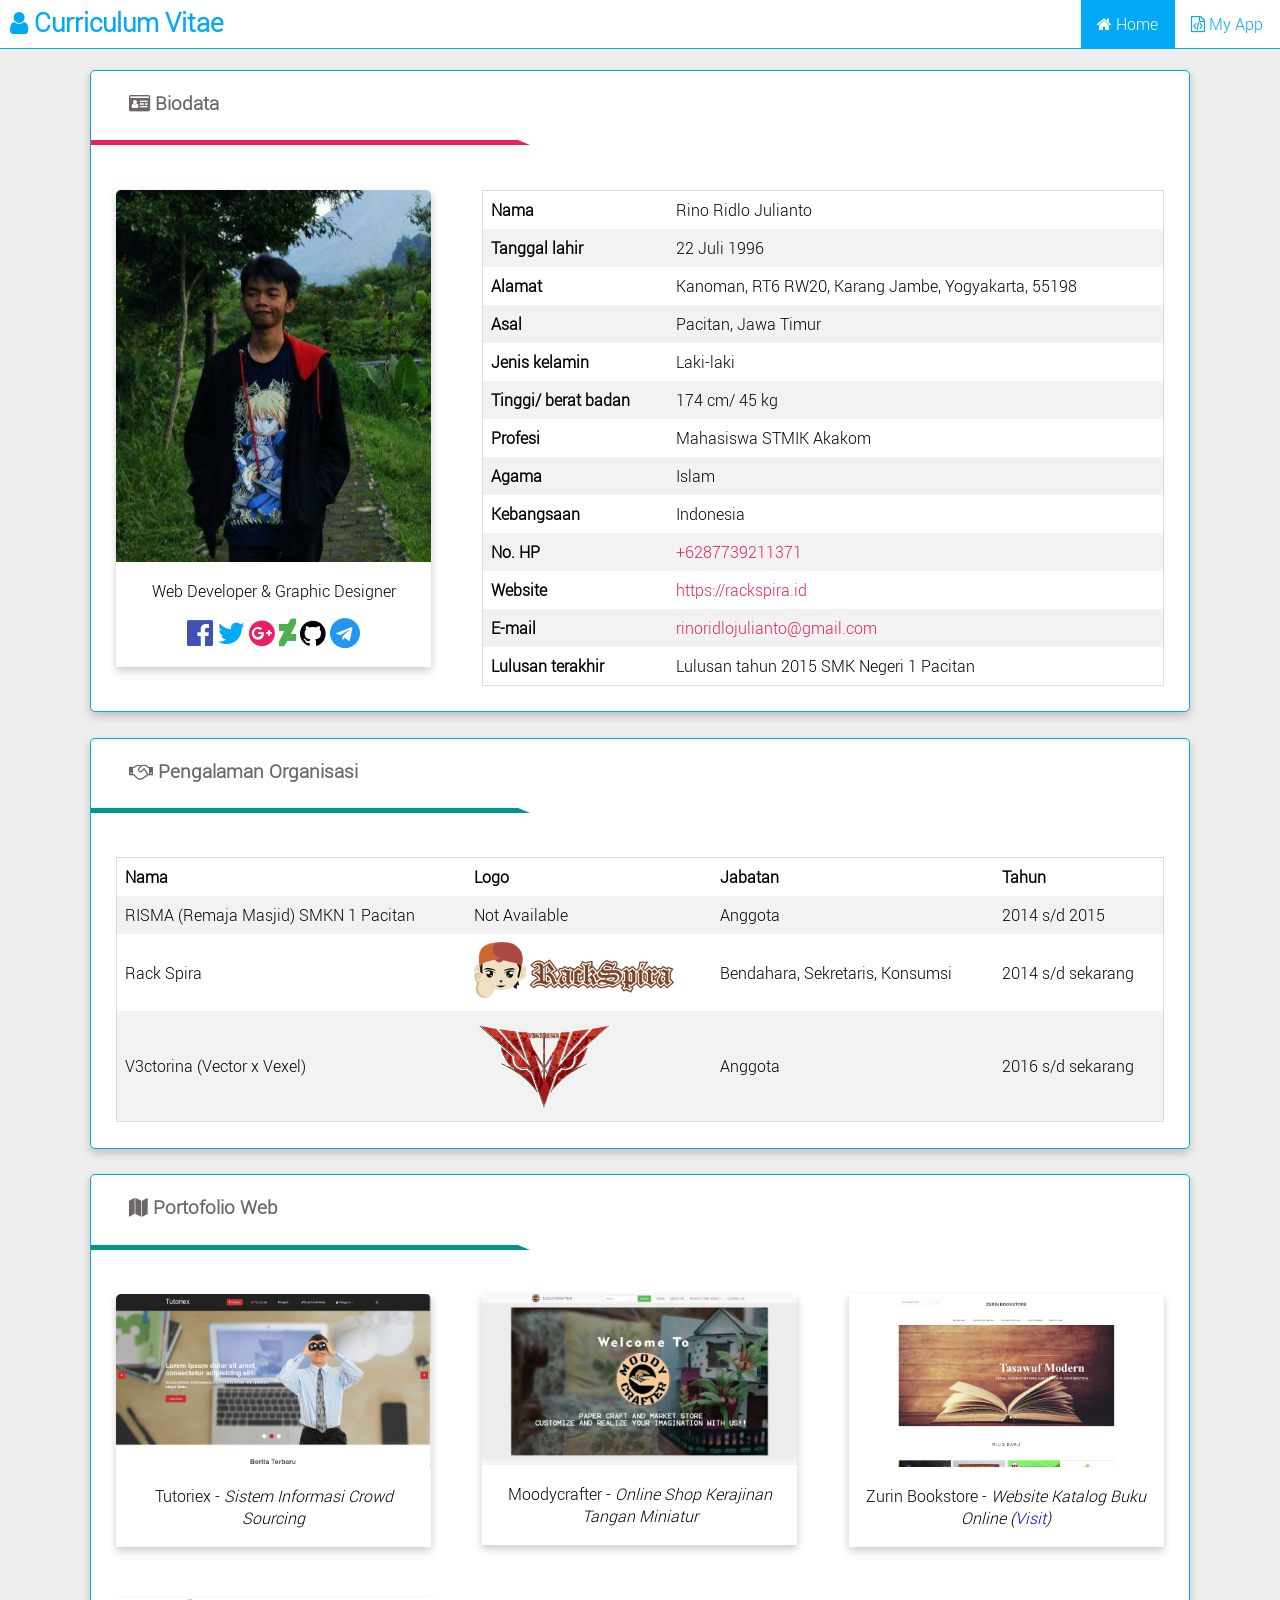
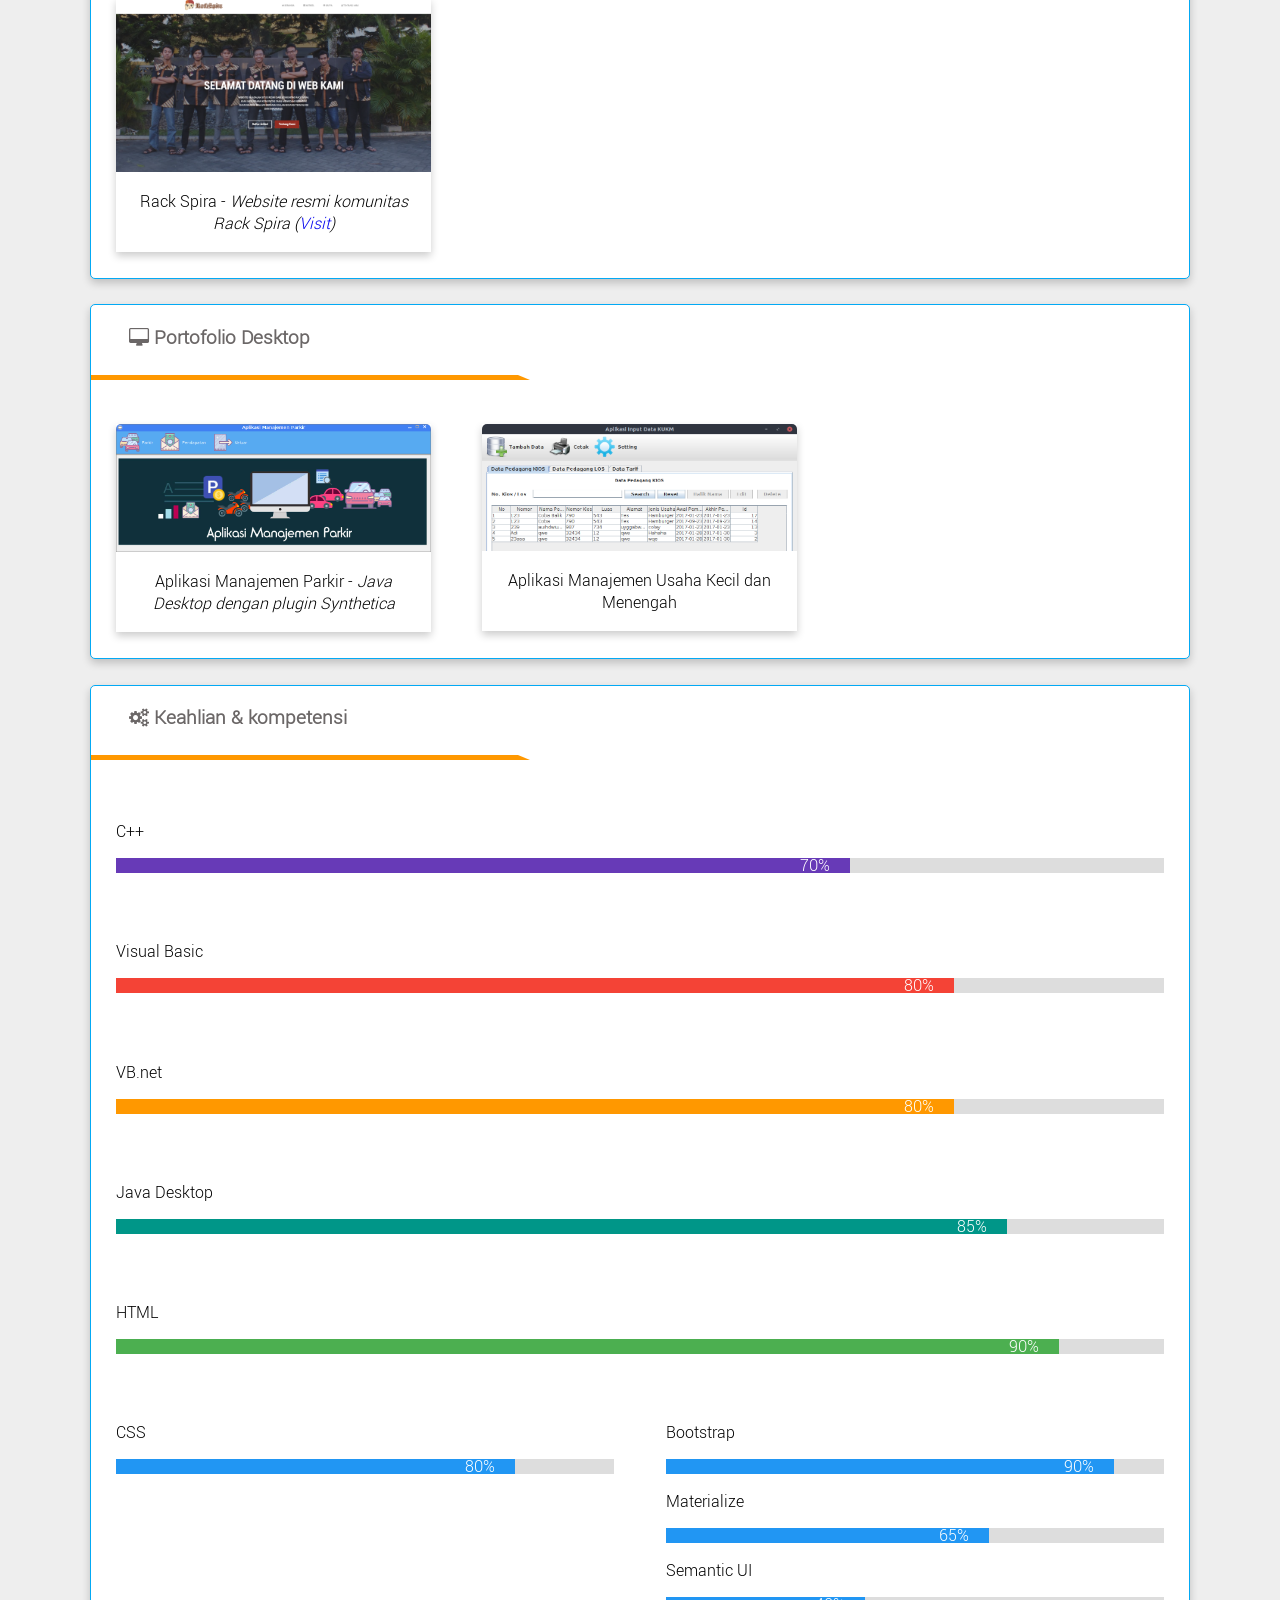
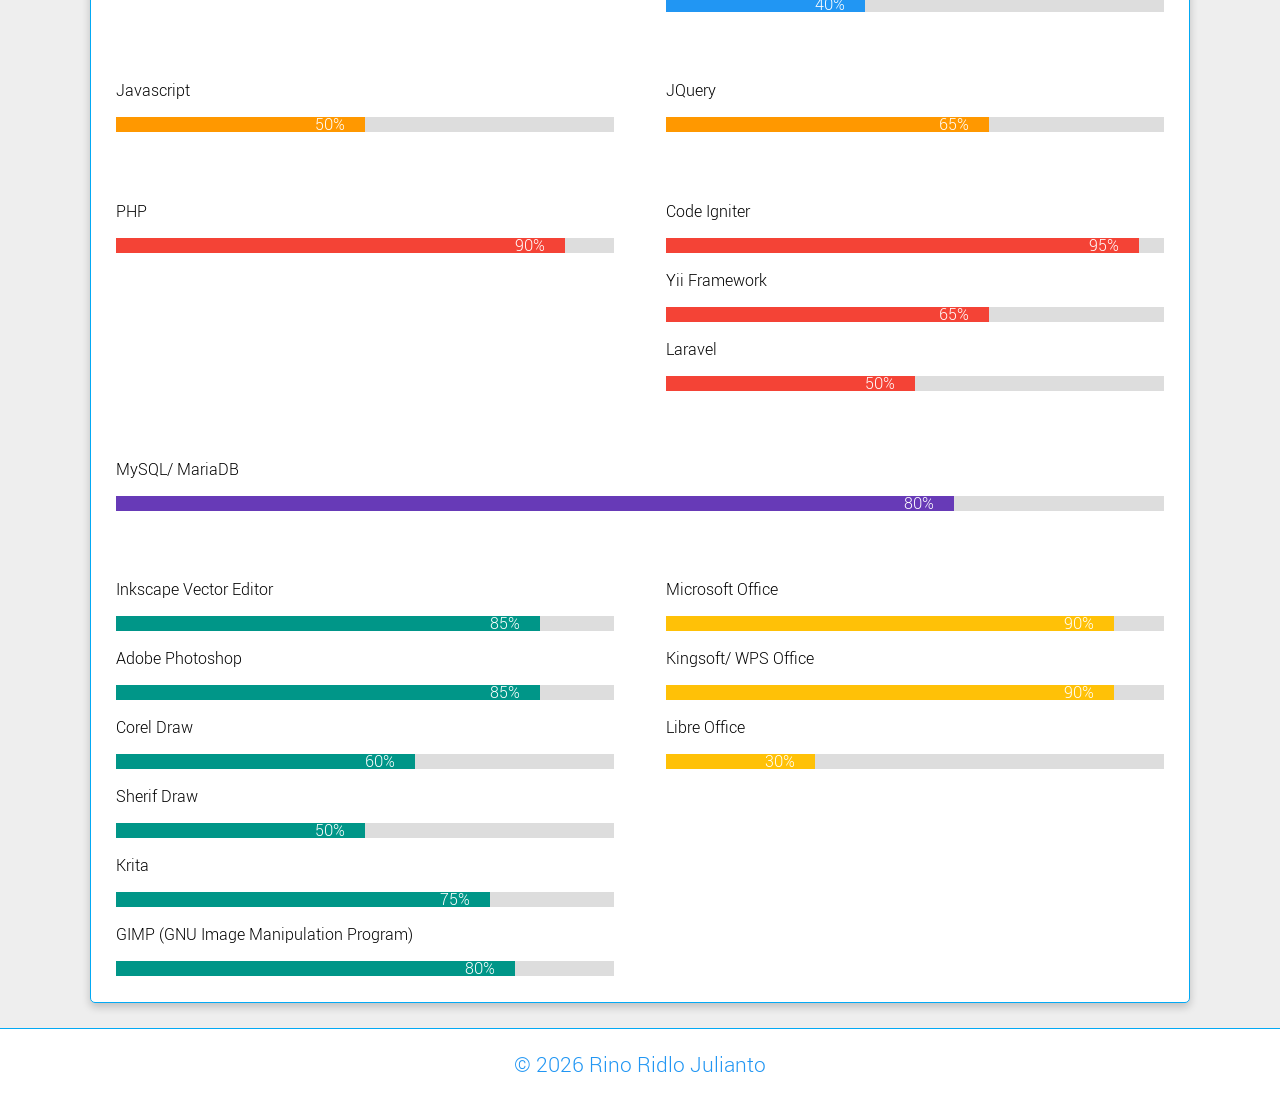
==== commit 108005d4: "Initial Commit Push pertama" ====
--- a/index.html
+++ b/index.html
@@ -12,10 +12,8 @@
     <div class="navbar">
         <ul>
             <li class="title"><i class="fa fa-user"></i> Curriculum Vitae</li>
-            <li class="right"><a href="#" onClick="getLocation(); return false;"><i class="fa fa-map-marker"></i> Get Lokasi</a></li>
-            <li class="right"><a href="galeri.html"><i class="fa fa-image"></i> Galeri</a></li>
-            <li class="right"><a href="portofolio.html"><i class="fa fa-file-code-o"></i> Portofolio</a></li>
-            <li class="right"><a class="active" href="index.html"><i class="fa fa-home"></i> Beranda</a></li>
+            <li class="right"><a href="myapp.php"><i class="fa fa-file-code-o"></i> My App</a></li>
+            <li class="right"><a class="active" href="index.html"><i class="fa fa-home"></i> Home</a></li>
         </ul>
     </div>
     <div class="main">
@@ -147,7 +145,7 @@
         </div>
         <div class="card">
             <div class="row">
-                    <h3 class="border-green"><i class="fa fa-map"></i> Web</h3>
+                    <h3 class="border-green"><i class="fa fa-map"></i> Portofolio Web</h3>
                     <div class="kol-4">
                         <div class="profile">
                         <img src="img/tutoriex.png" align="center">
@@ -192,7 +190,7 @@
         </div>
         <div class="card">
                 <div class="row">
-                        <h3 class="border-orange"><i class="fa fa-desktop"></i> Desktop</h3>
+                        <h3 class="border-orange"><i class="fa fa-desktop"></i> Portofolio Desktop</h3>
                         <div class="kol-4">
                             <div class="profile">
                             <img src="img/parkir.png" align="center">
@@ -355,18 +353,4 @@
             </p>
     </div>
 </body>
-</html>
-<script>
-        function getLocation() {
-            if (navigator.geolocation) {
-                navigator.geolocation.getCurrentPosition(showPosition);
-            } else { 
-                alert("Browser tidak mendukung Geolokasi");
-            }
-        }
-        
-        function showPosition(position) {
-            alert("Latitude: " + position.coords.latitude + 
-            "\nLongitude: " + position.coords.longitude);
-        }
-</script>+</html>
--- a/css/utama.css
+++ b/css/utama.css
@@ -92,6 +92,7 @@
     border-bottom: 0.4vw solid #E91E63;
     border-right: 1vw solid transparent;
     color: rgb(107, 103, 103);
+    width: 40%;
 }
 
 .card .border-green {
@@ -99,6 +100,7 @@
     border-bottom: 0.4vw solid #009688;
     border-right: 1vw solid transparent;
     color: rgb(107, 103, 103);
+    width: 40%;
 }
 
 .card .border-orange {
@@ -106,6 +108,7 @@
     border-bottom: 0.4vw solid #FF9800;
     border-right: 1vw solid transparent;
     color: rgb(107, 103, 103);
+    width: 40%;
 }
 
 .profile {
@@ -228,6 +231,47 @@
 
 .gallery-item:hover {
     box-shadow: 0 8px 16px 0 rgba(0,0,0,0.2);
+}
+
+input[type=text], select {
+    width: 100%;
+    padding: 12px 20px;
+    margin: 8px 0;
+    display: inline-block;
+    border: 1px solid #ccc;
+    border-radius: 4px;
+    box-sizing: border-box;
+}
+
+input[type=number], select {
+    width: 100%;
+    padding: 12px 20px;
+    margin: 8px 0;
+    display: inline-block;
+    border: 1px solid #ccc;
+    border-radius: 4px;
+    box-sizing: border-box;
+}
+
+input[type=submit] {
+    width: 100%;
+    background-color: #4CAF50;
+    color: white;
+    padding: 14px 20px;
+    margin: 8px 0;
+    border: none;
+    border-radius: 4px;
+    cursor: pointer;
+}
+
+input[type=submit]:hover {
+    background-color: #45a049;
+}
+
+.form {
+    border-radius: 5px;
+    background-color: #f2f2f2;
+    padding: 20px;
 }
 
 .row::after {
